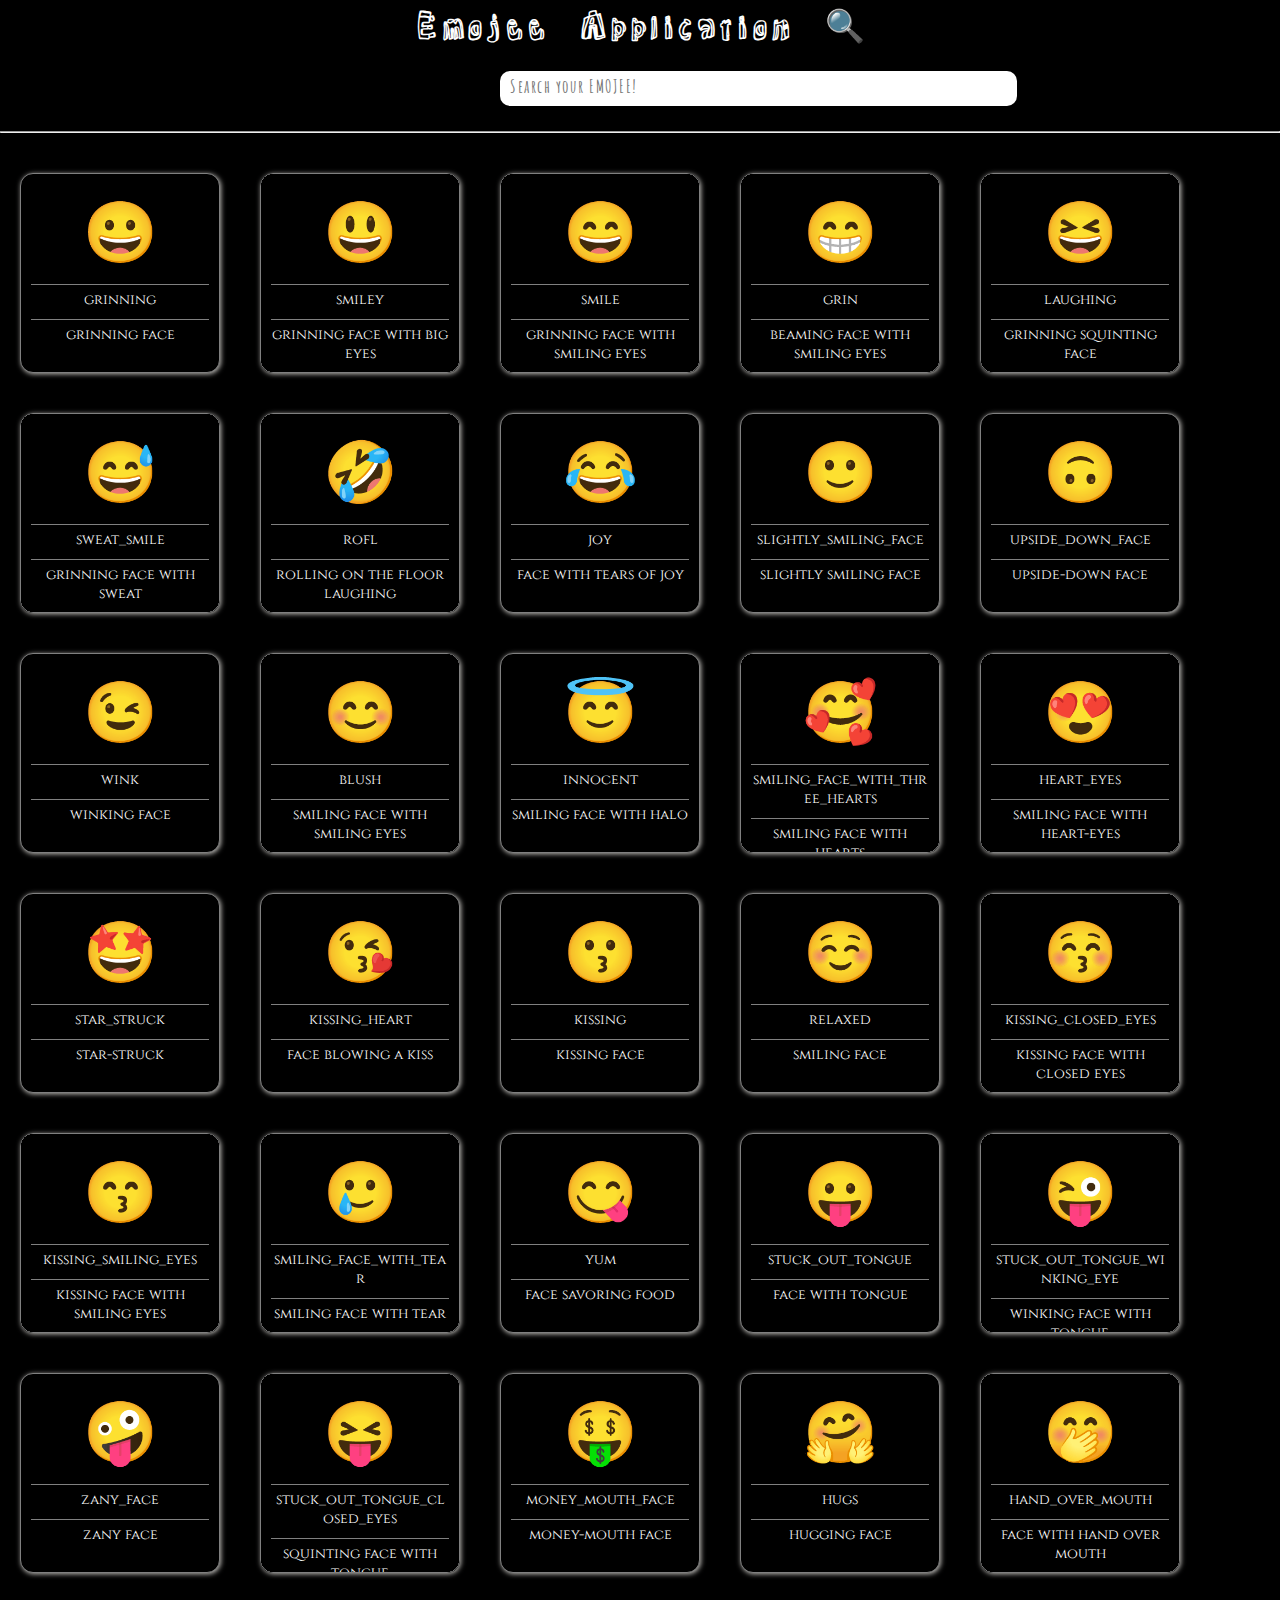
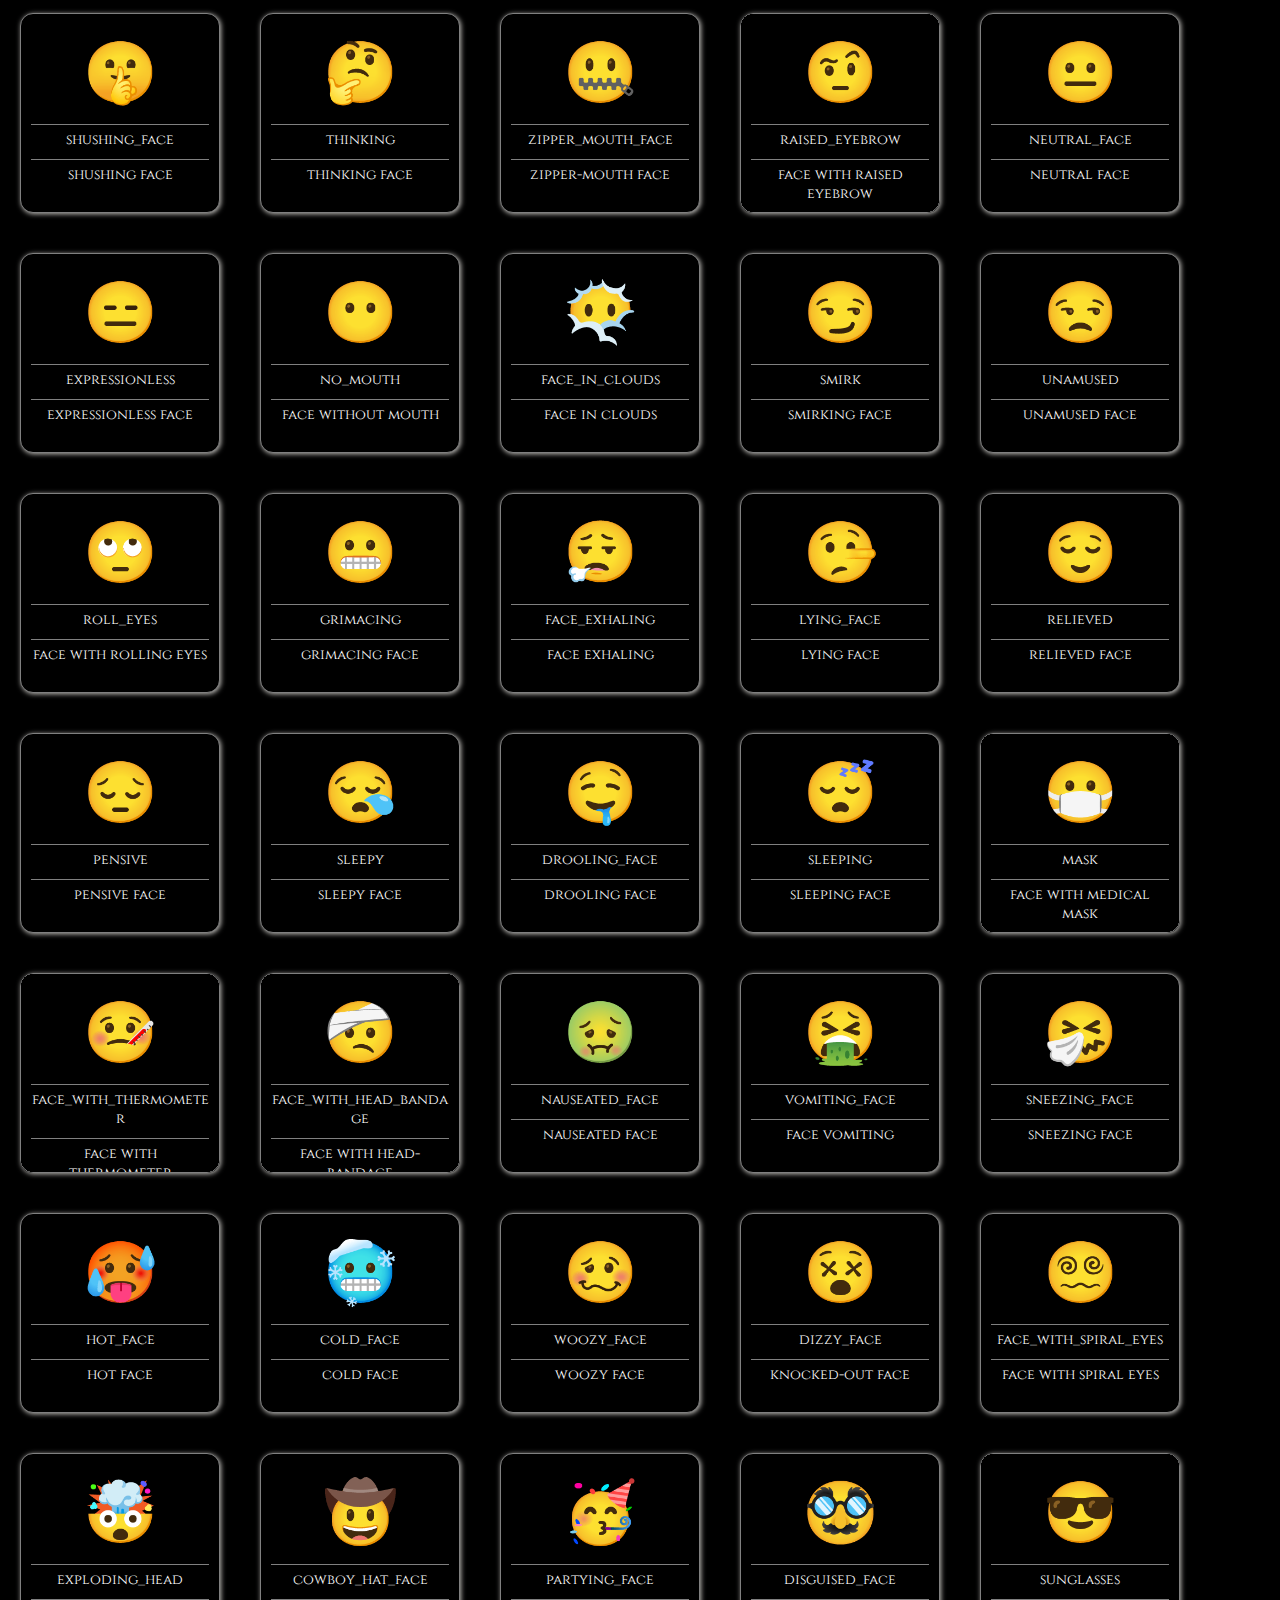
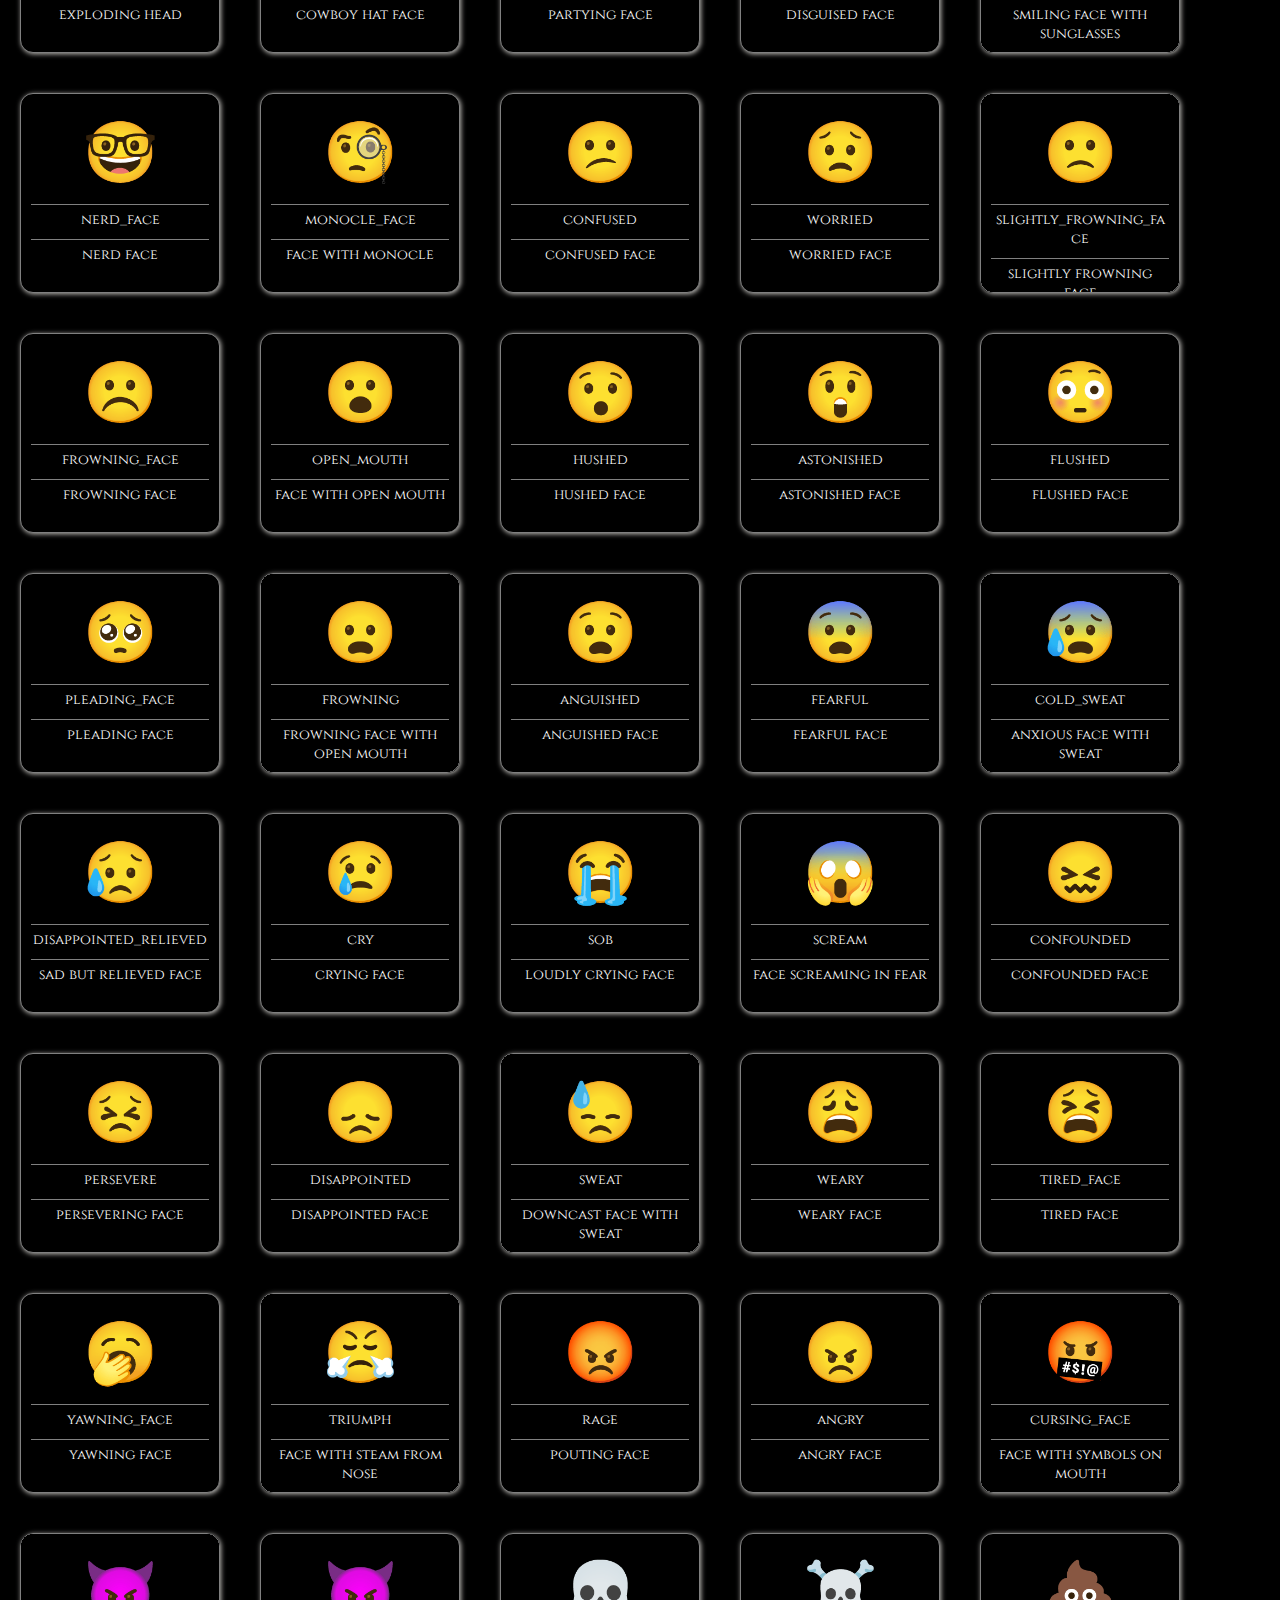
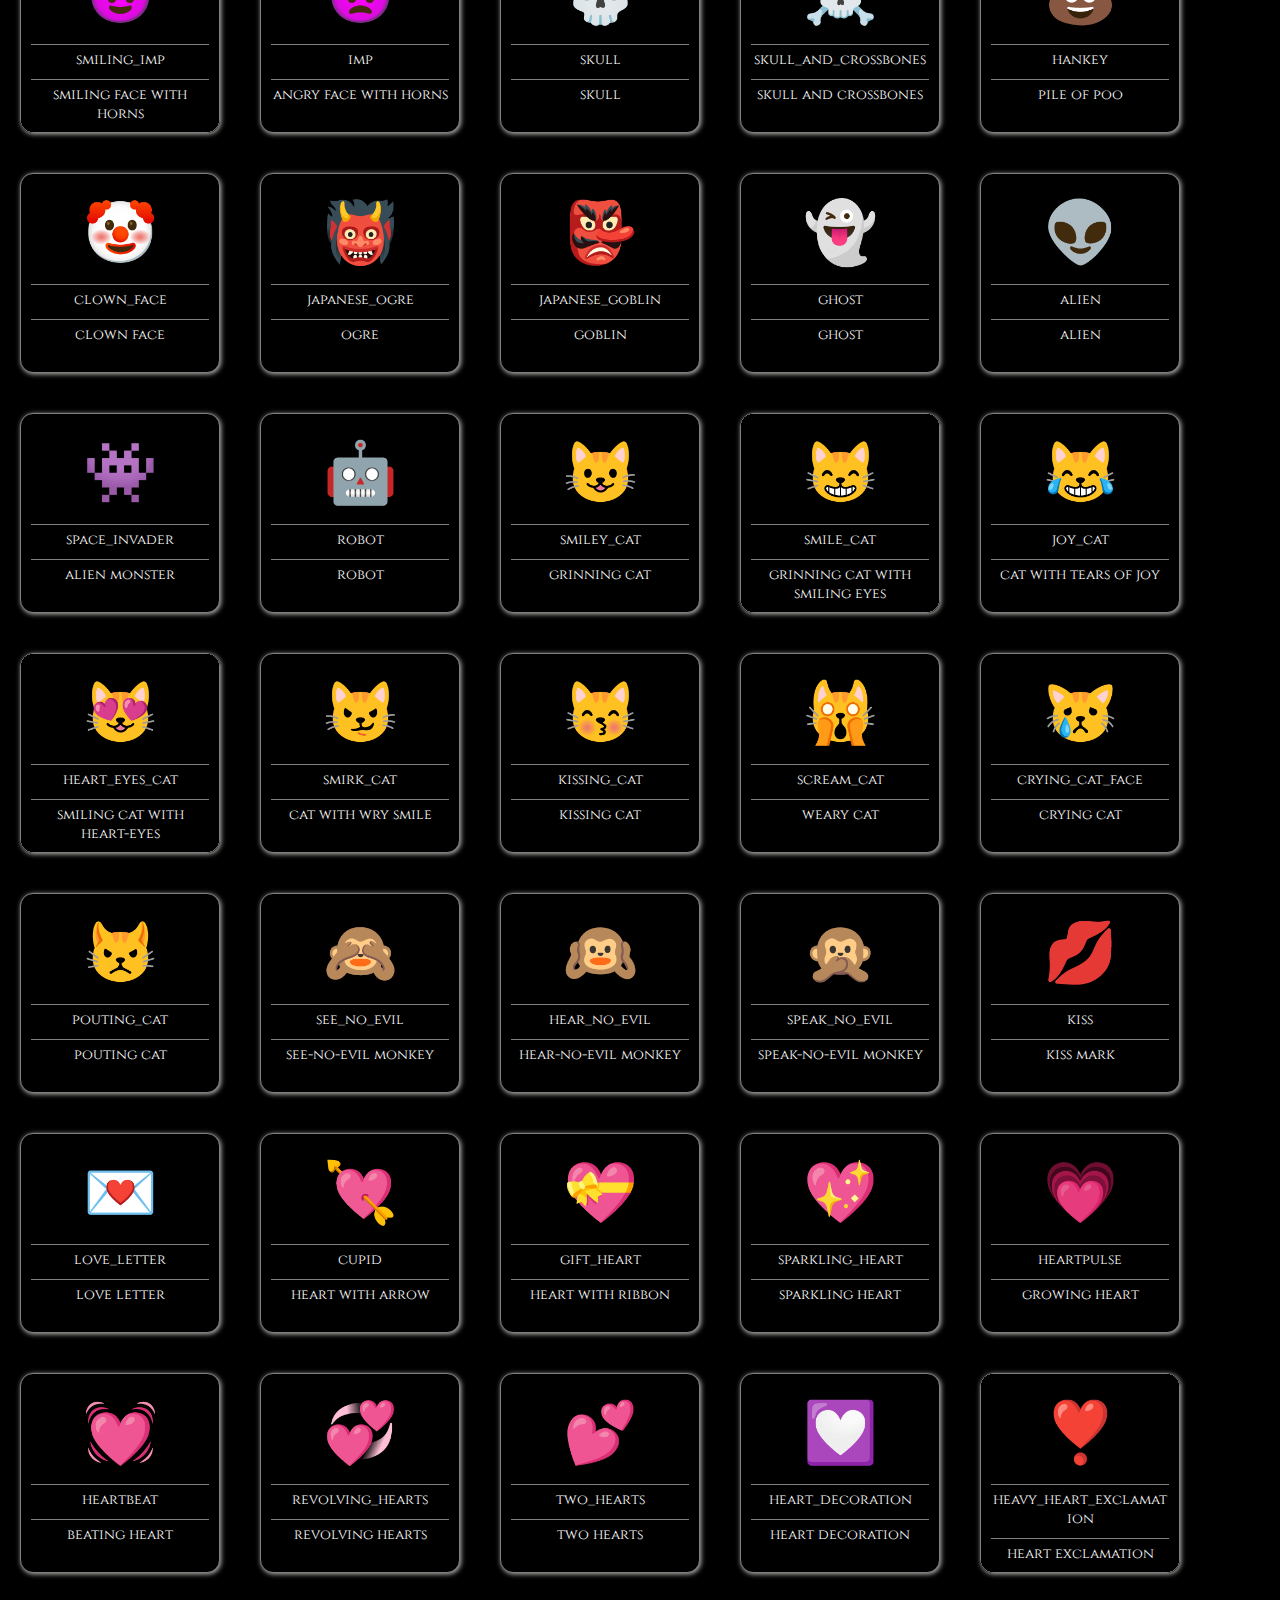
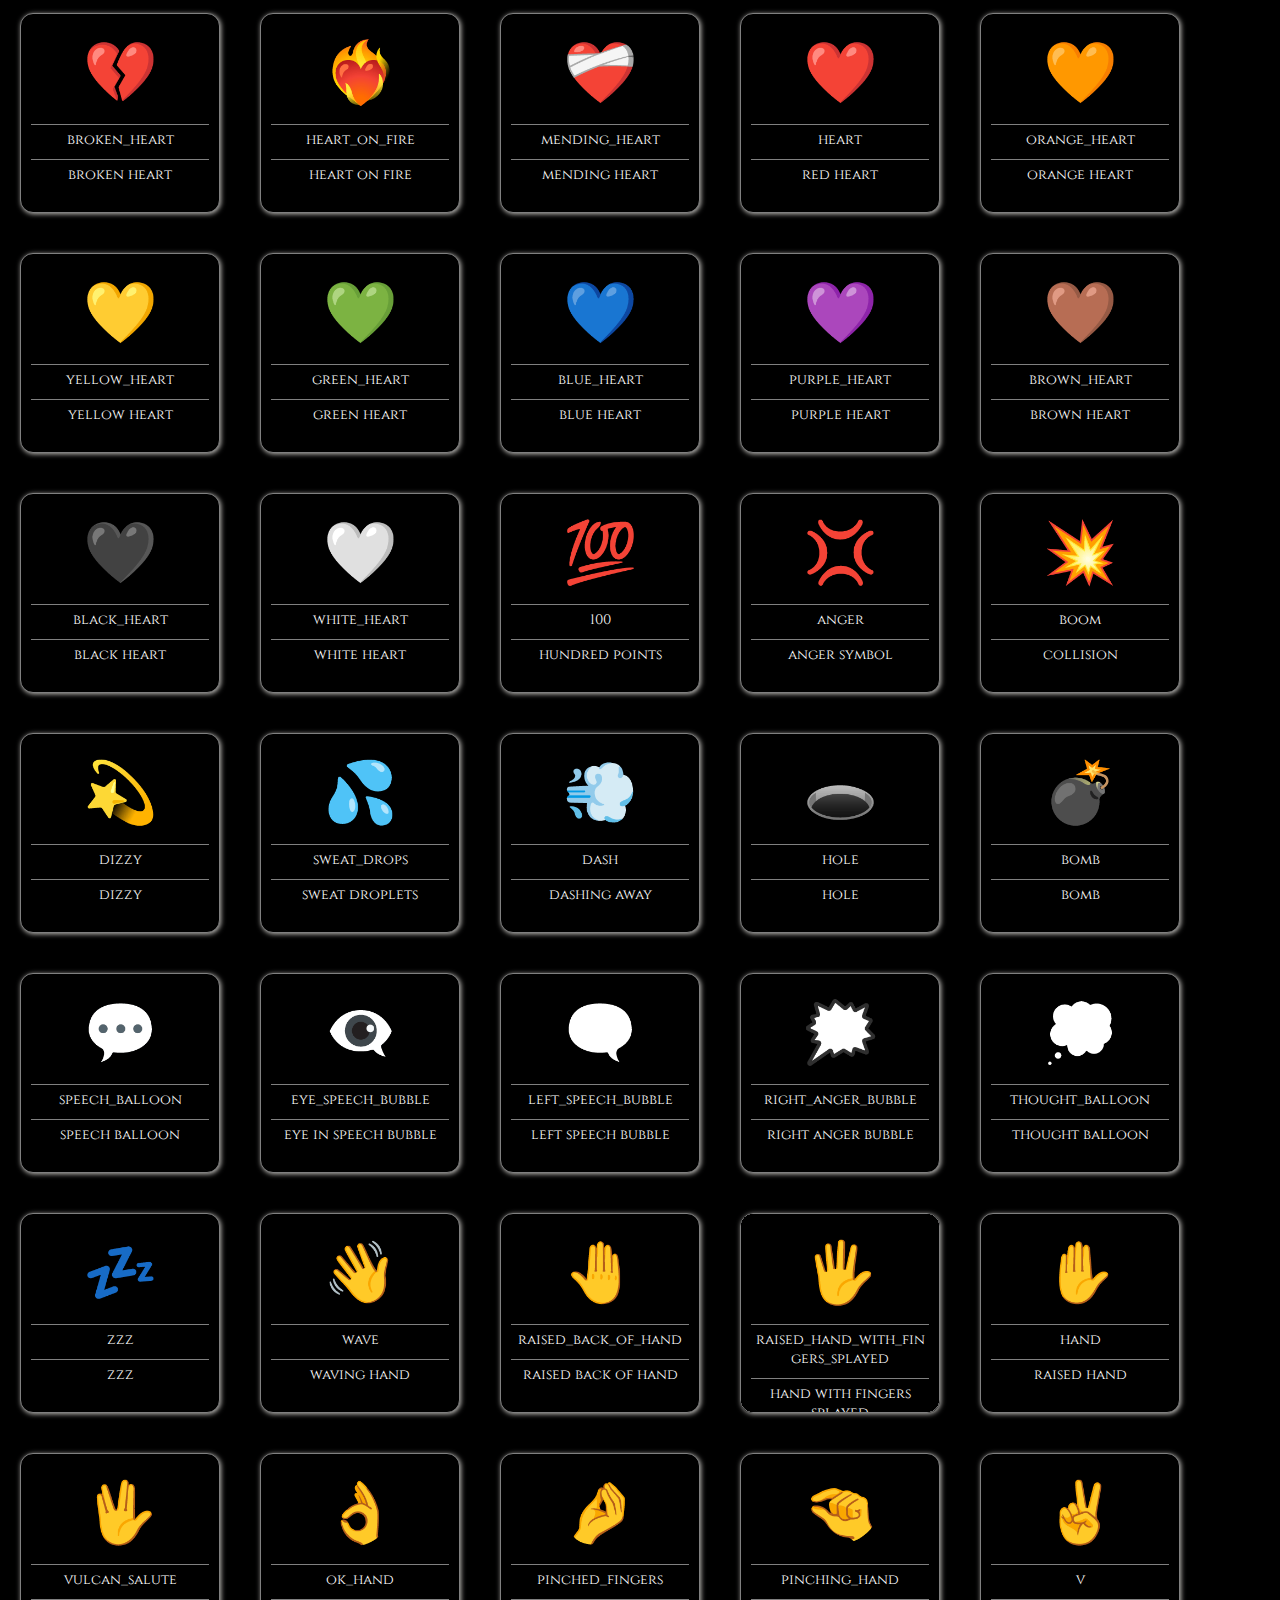
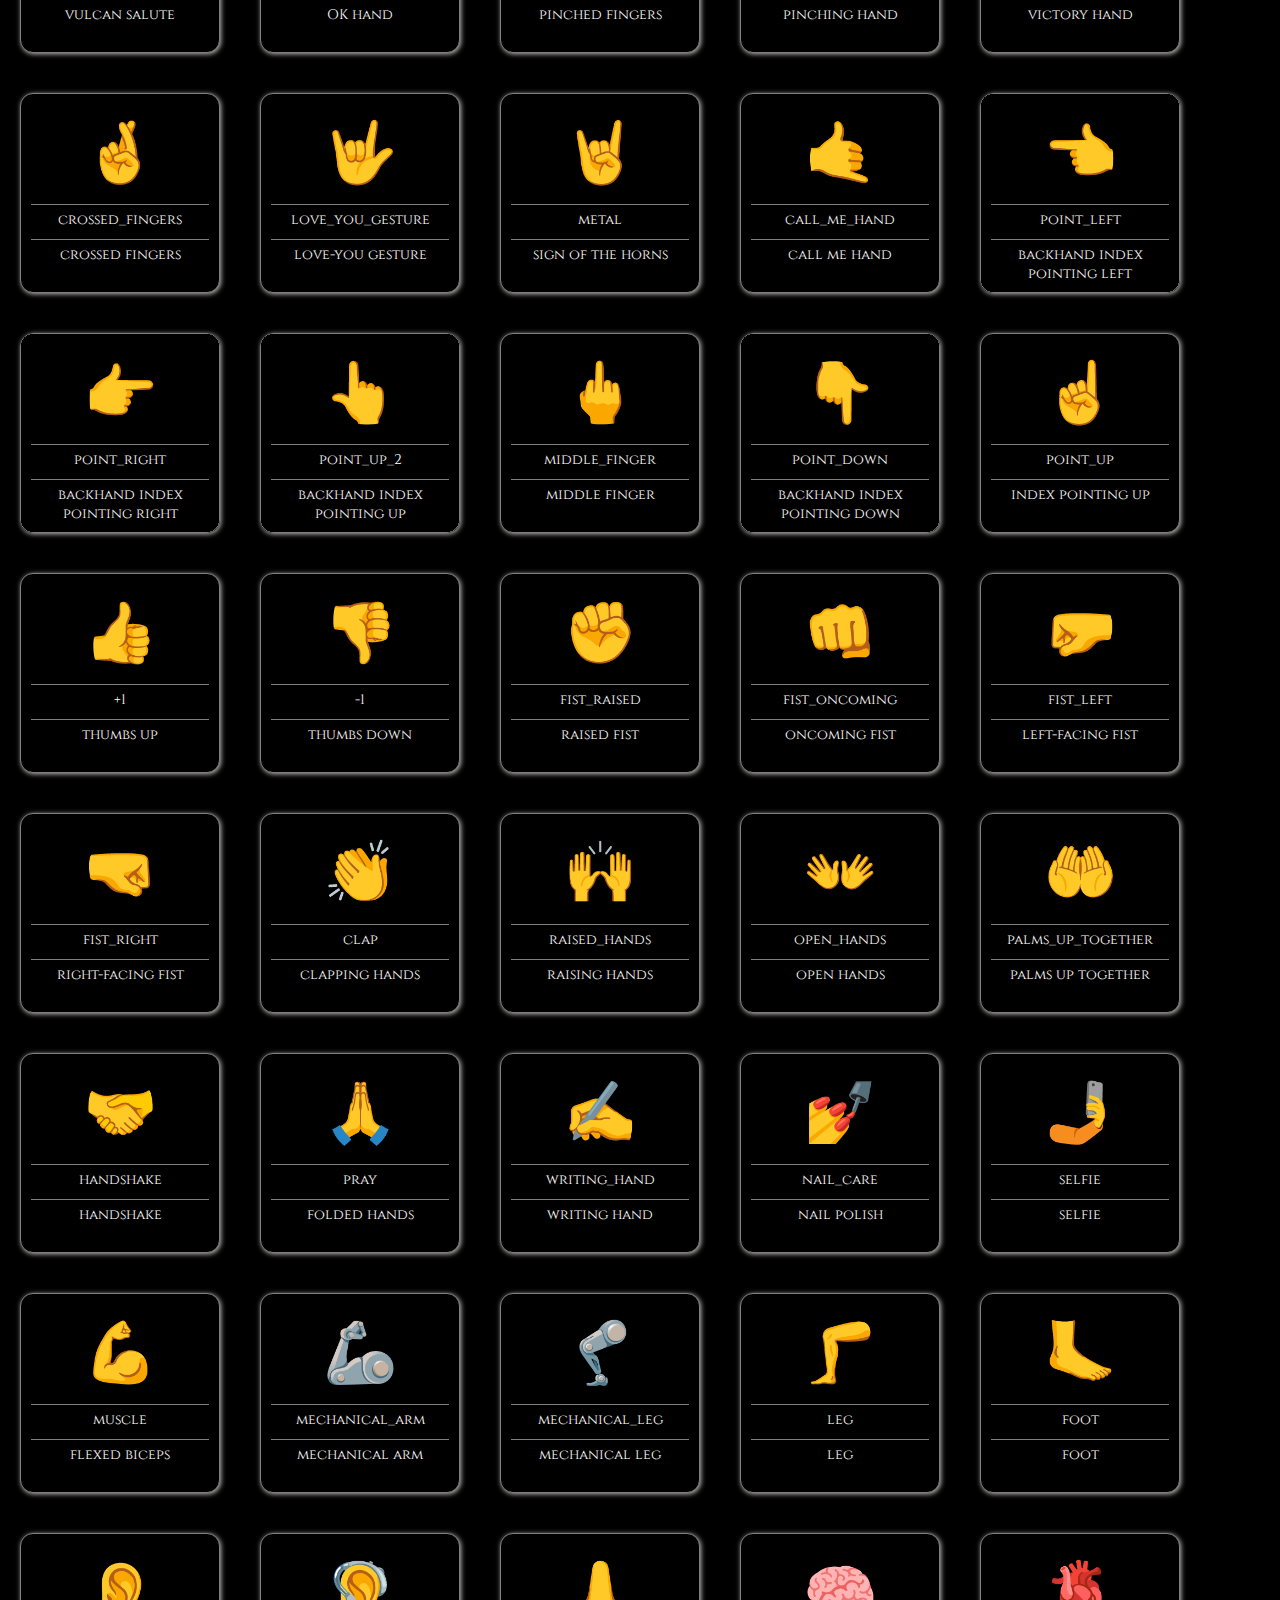
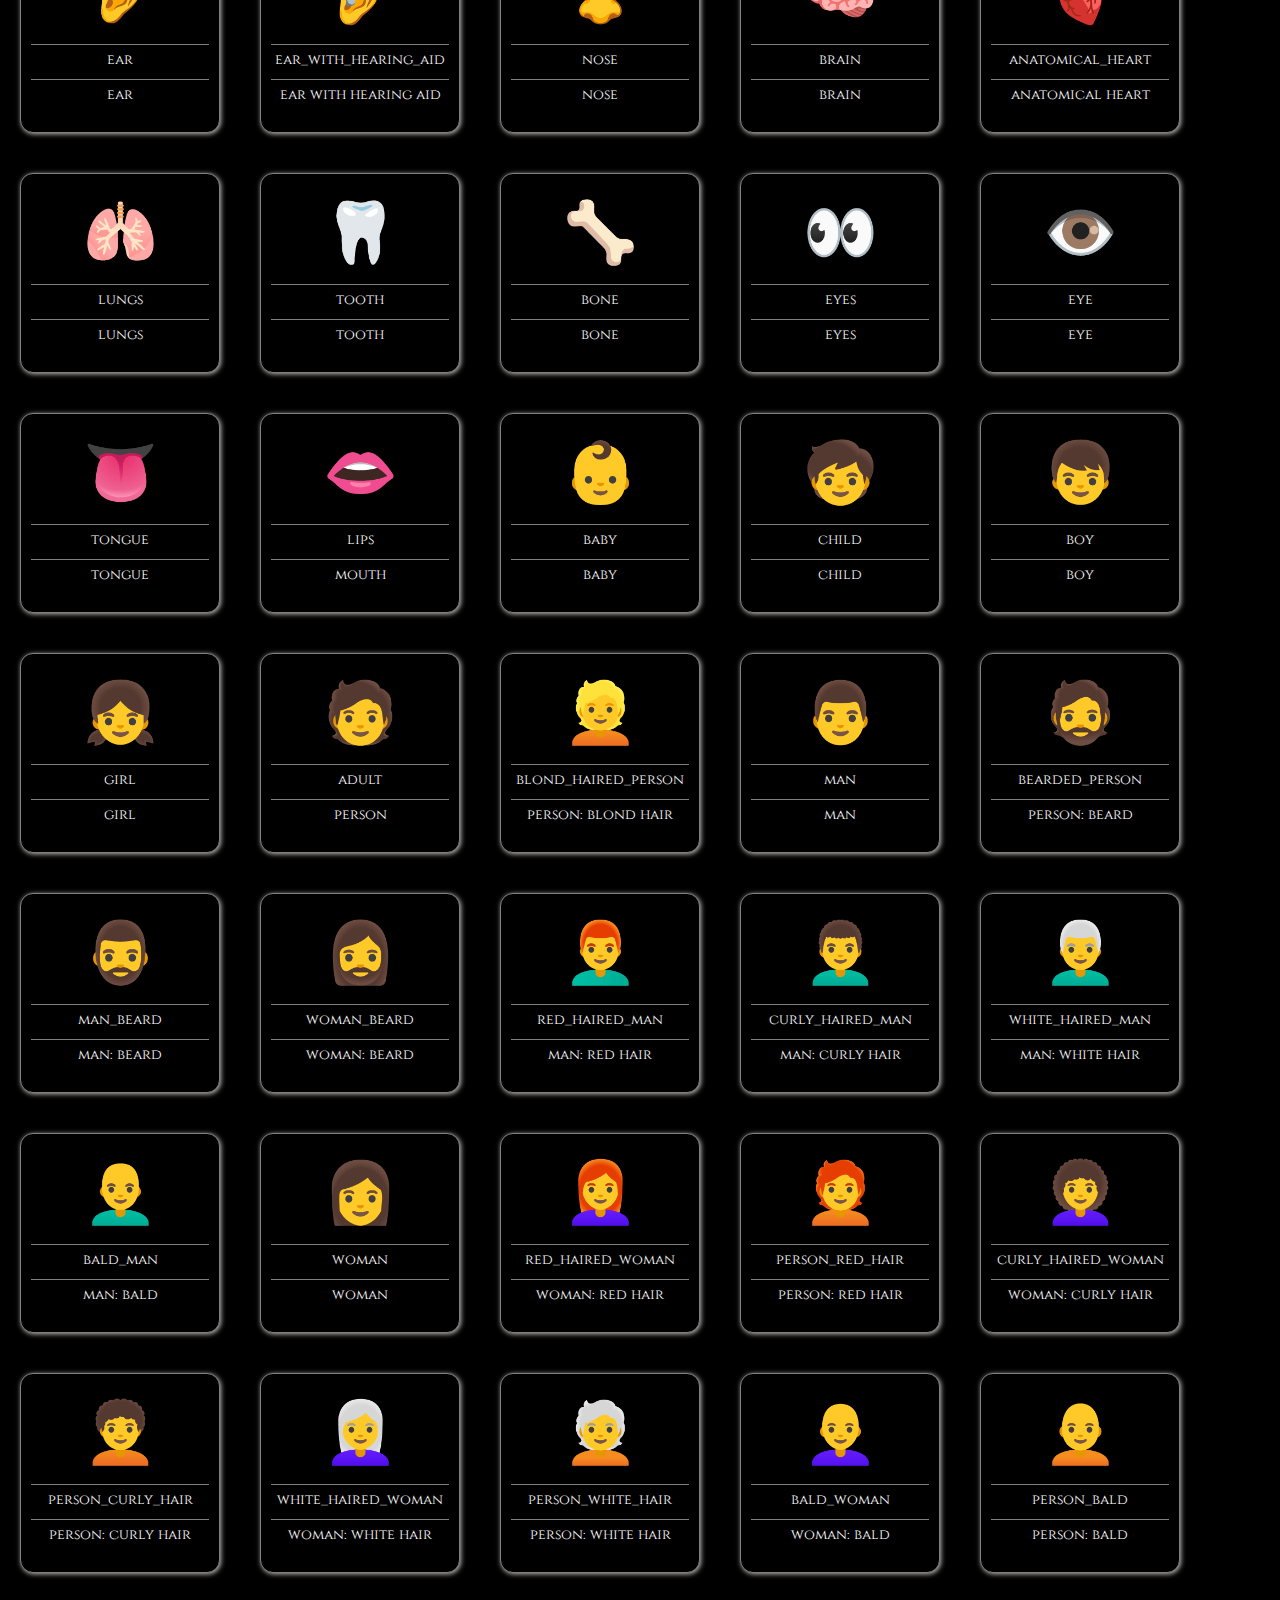
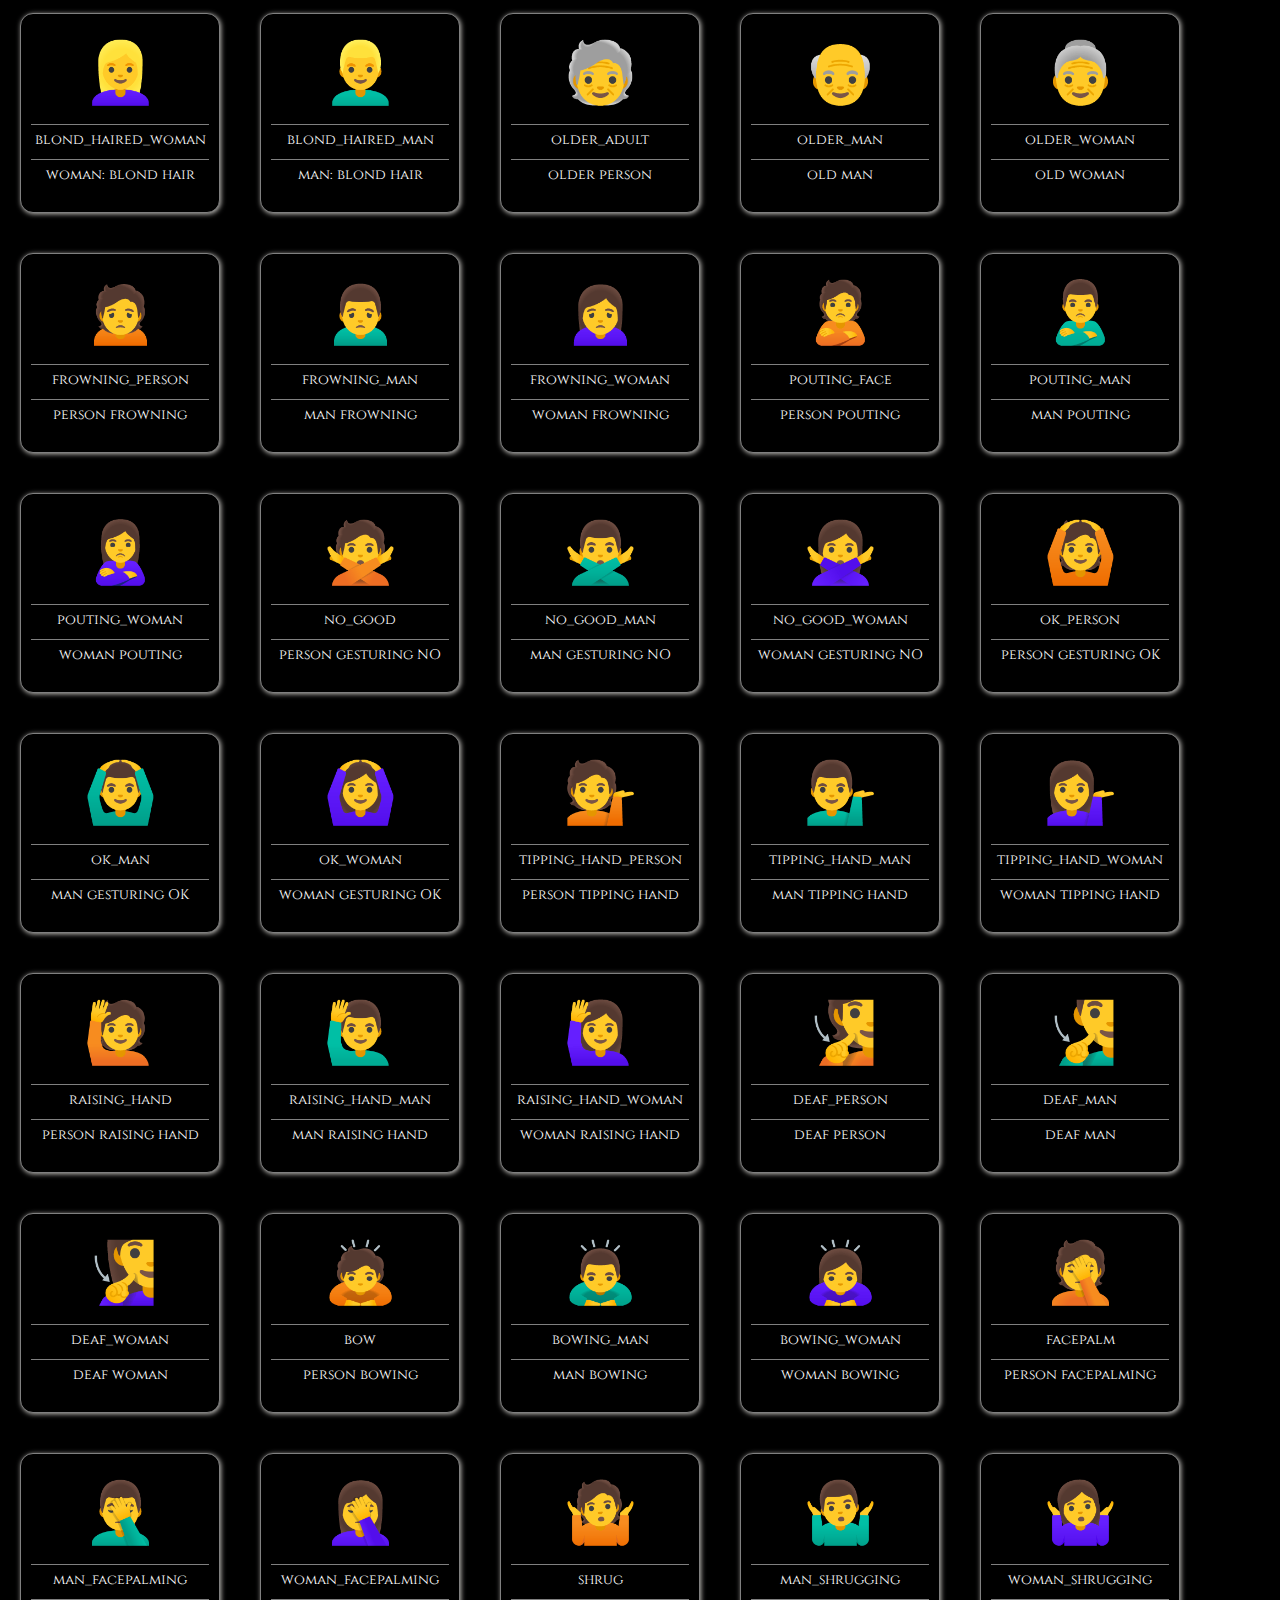
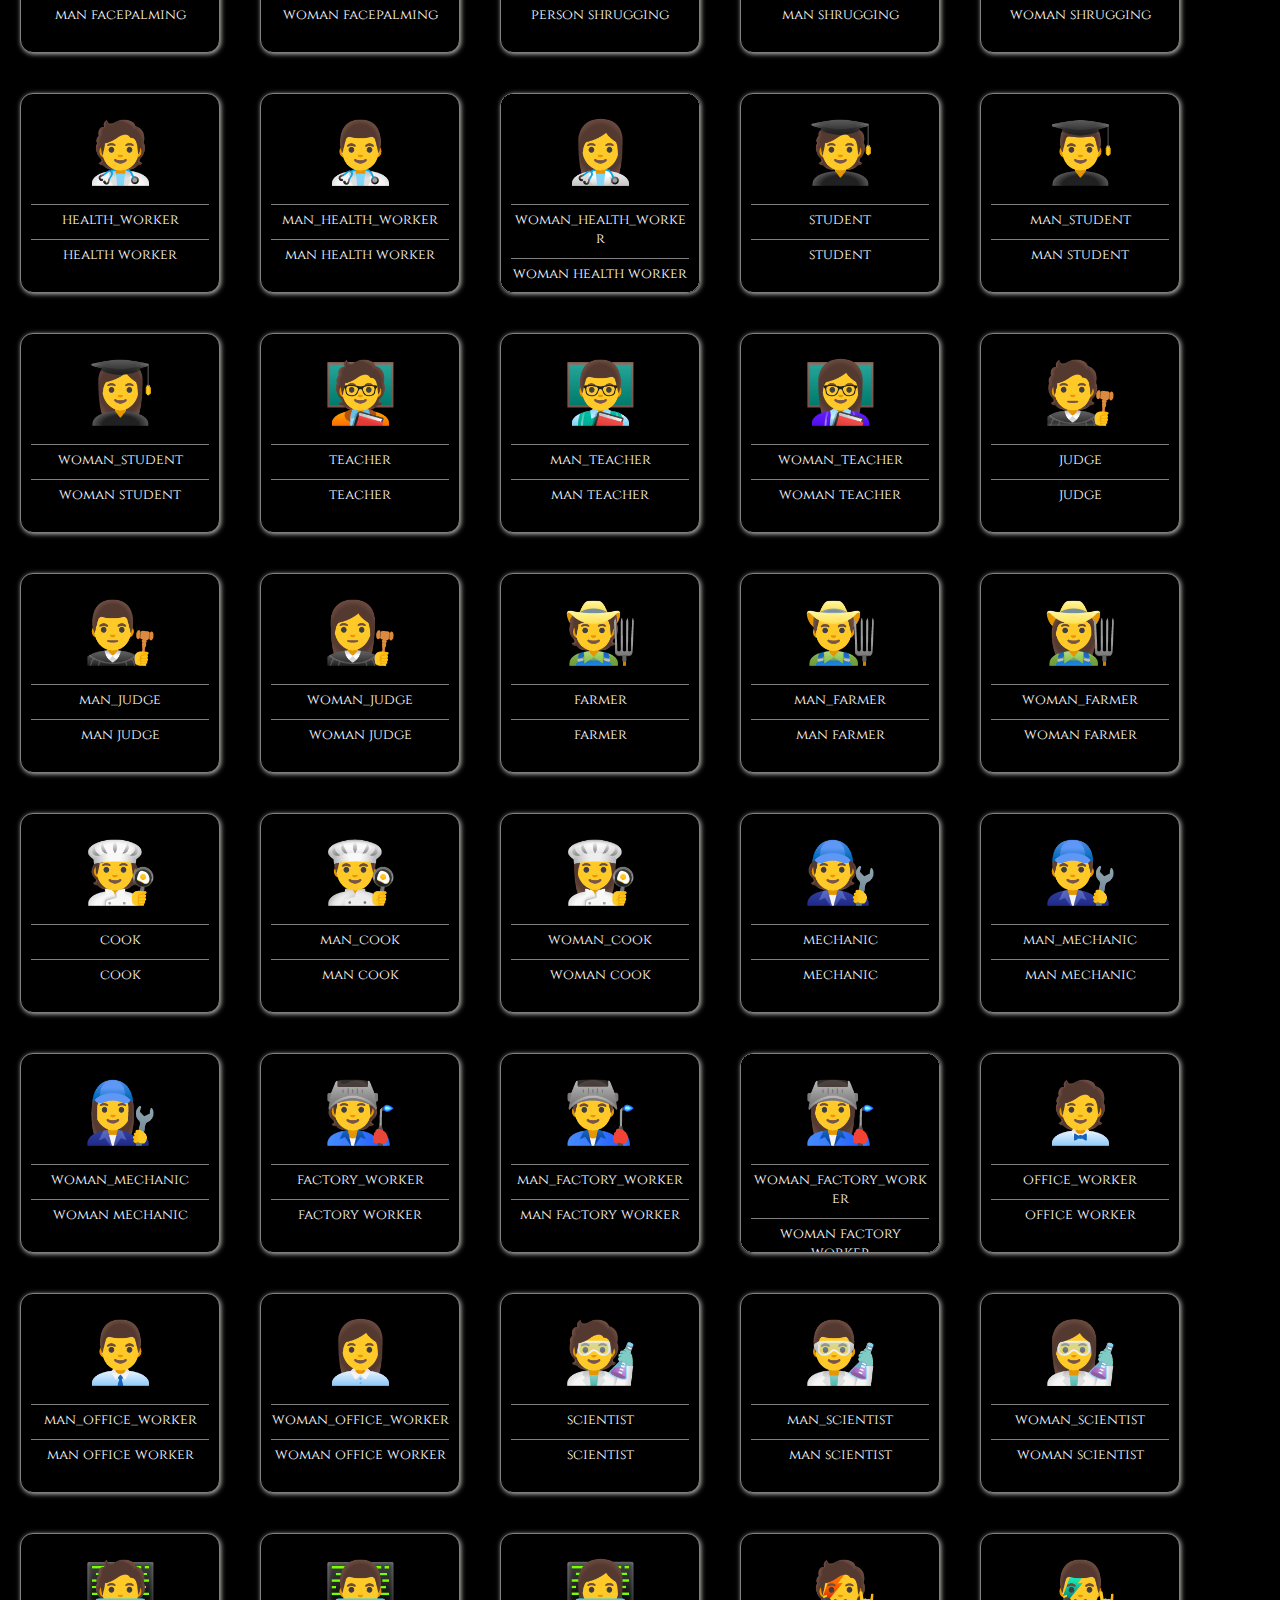
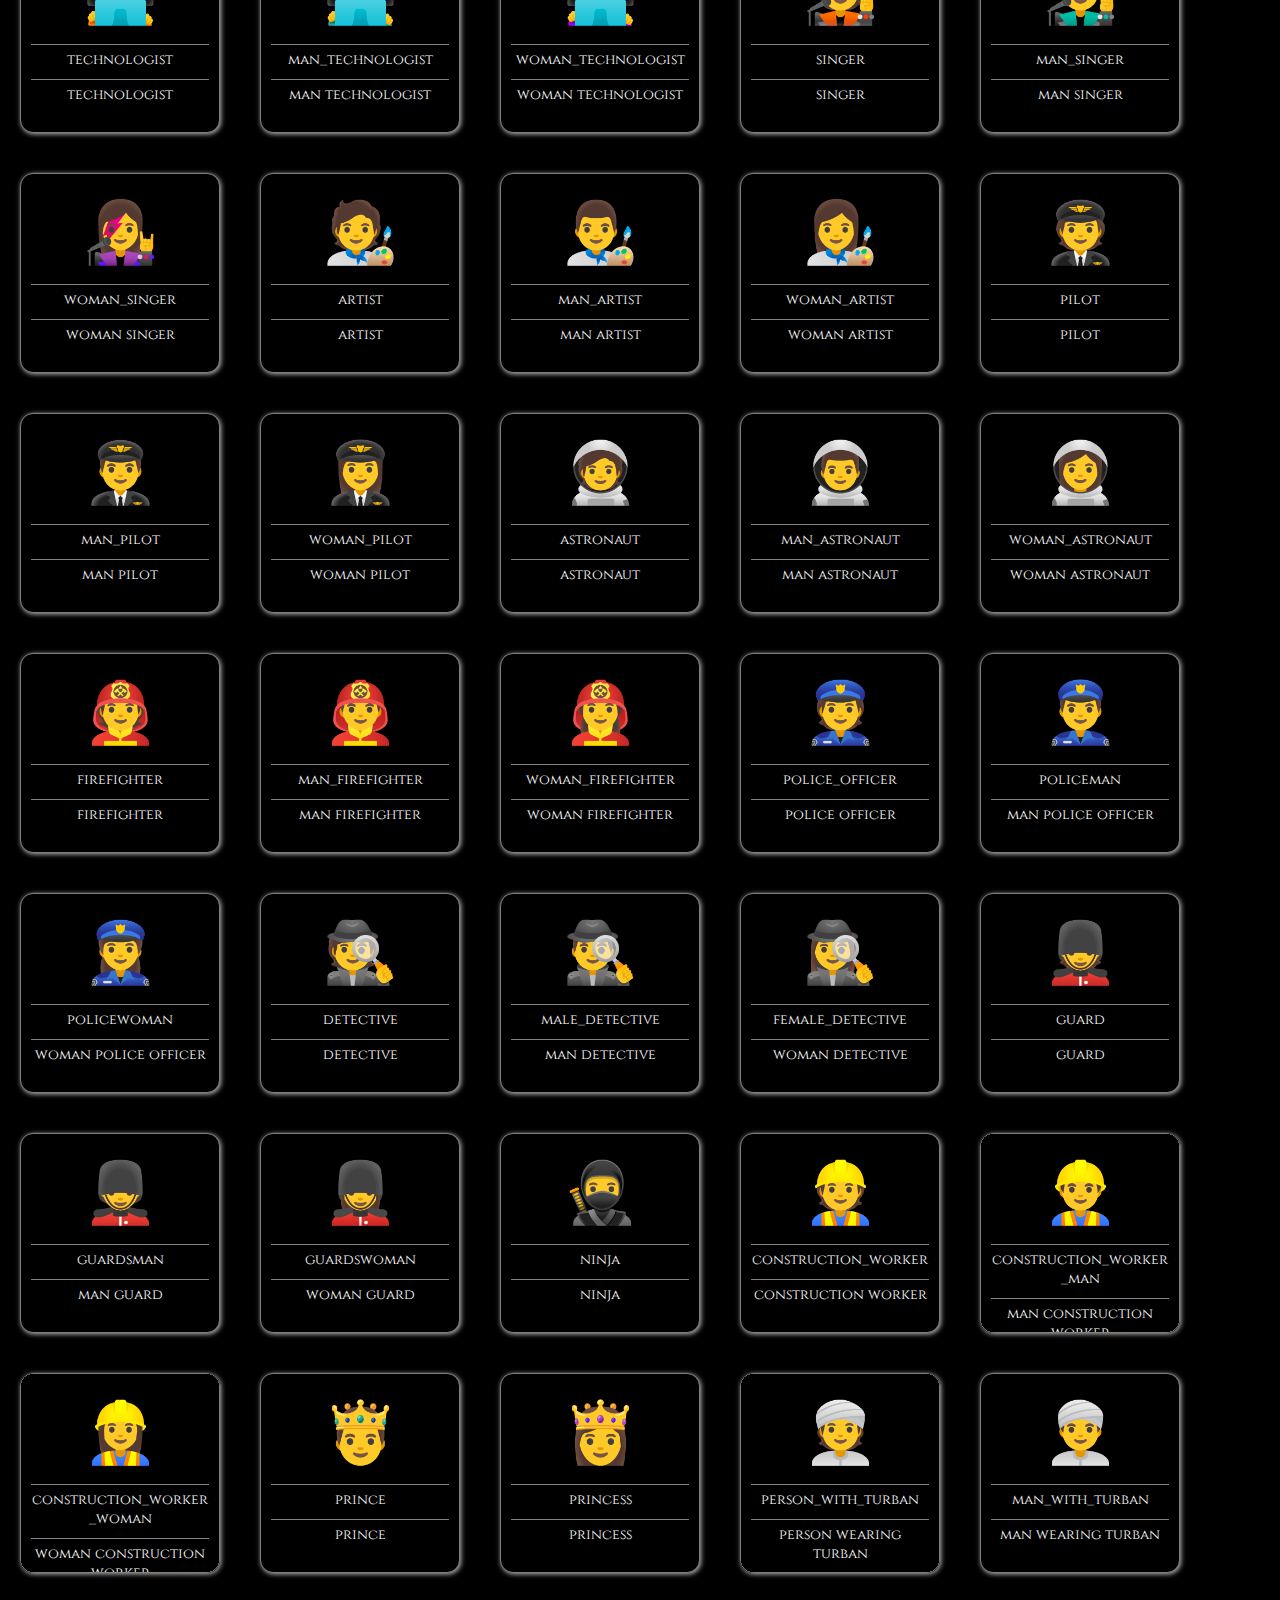
==== project4/index.html @ 894d2b3c "completed some of the project" ====
<!DOCTYPE html>
<html lang="en">
<head>
    <meta charset="UTF-8">
    <meta name="viewport" content="width=device-width, initial-scale=1.0">
    <title>Emojee APP</title>
    <style>
        @import url('https://fonts.googleapis.com/css2?family=Amatic+SC:wght@400;700&family=Honk&family=Rock+3D&display=swap');
        @import url('https://fonts.googleapis.com/css2?family=Cinzel:wght@400..900&display=swap');
        *{
            margin: 0;
            padding: 0;
            box-sizing: border-box;
        }
        body{
            background-color: black;
        }
        h1{
            color: white;
            text-align: center;
            font-family:"Rock 3D", system-ui;
        }
        .input{
            border: none;
            border-radius: 10px;
            padding: 10px;
            margin-left: 500px;
            margin-bottom: 25px;
            margin-top: 25px;
        }
        .input::placeholder{
            font-family: "Amatic SC", sans-serif;
            letter-spacing: 1.5px;
            font-weight: 700;
            font-size: 18px;
        }
        main{
            display: flex;
            flex-wrap: wrap;
        }
    </style>
</head>
<body>
    <h1>Emojee Application 🔍 </h1>
    <input type="text" placeholder="Search your EMOJEE!" class="input" size="60">
    <hr style="margin-bottom: 20px;">
    <main></main>
    <script src="data.js"></script>
    <script src="script.js"></script>
</body>
</html>
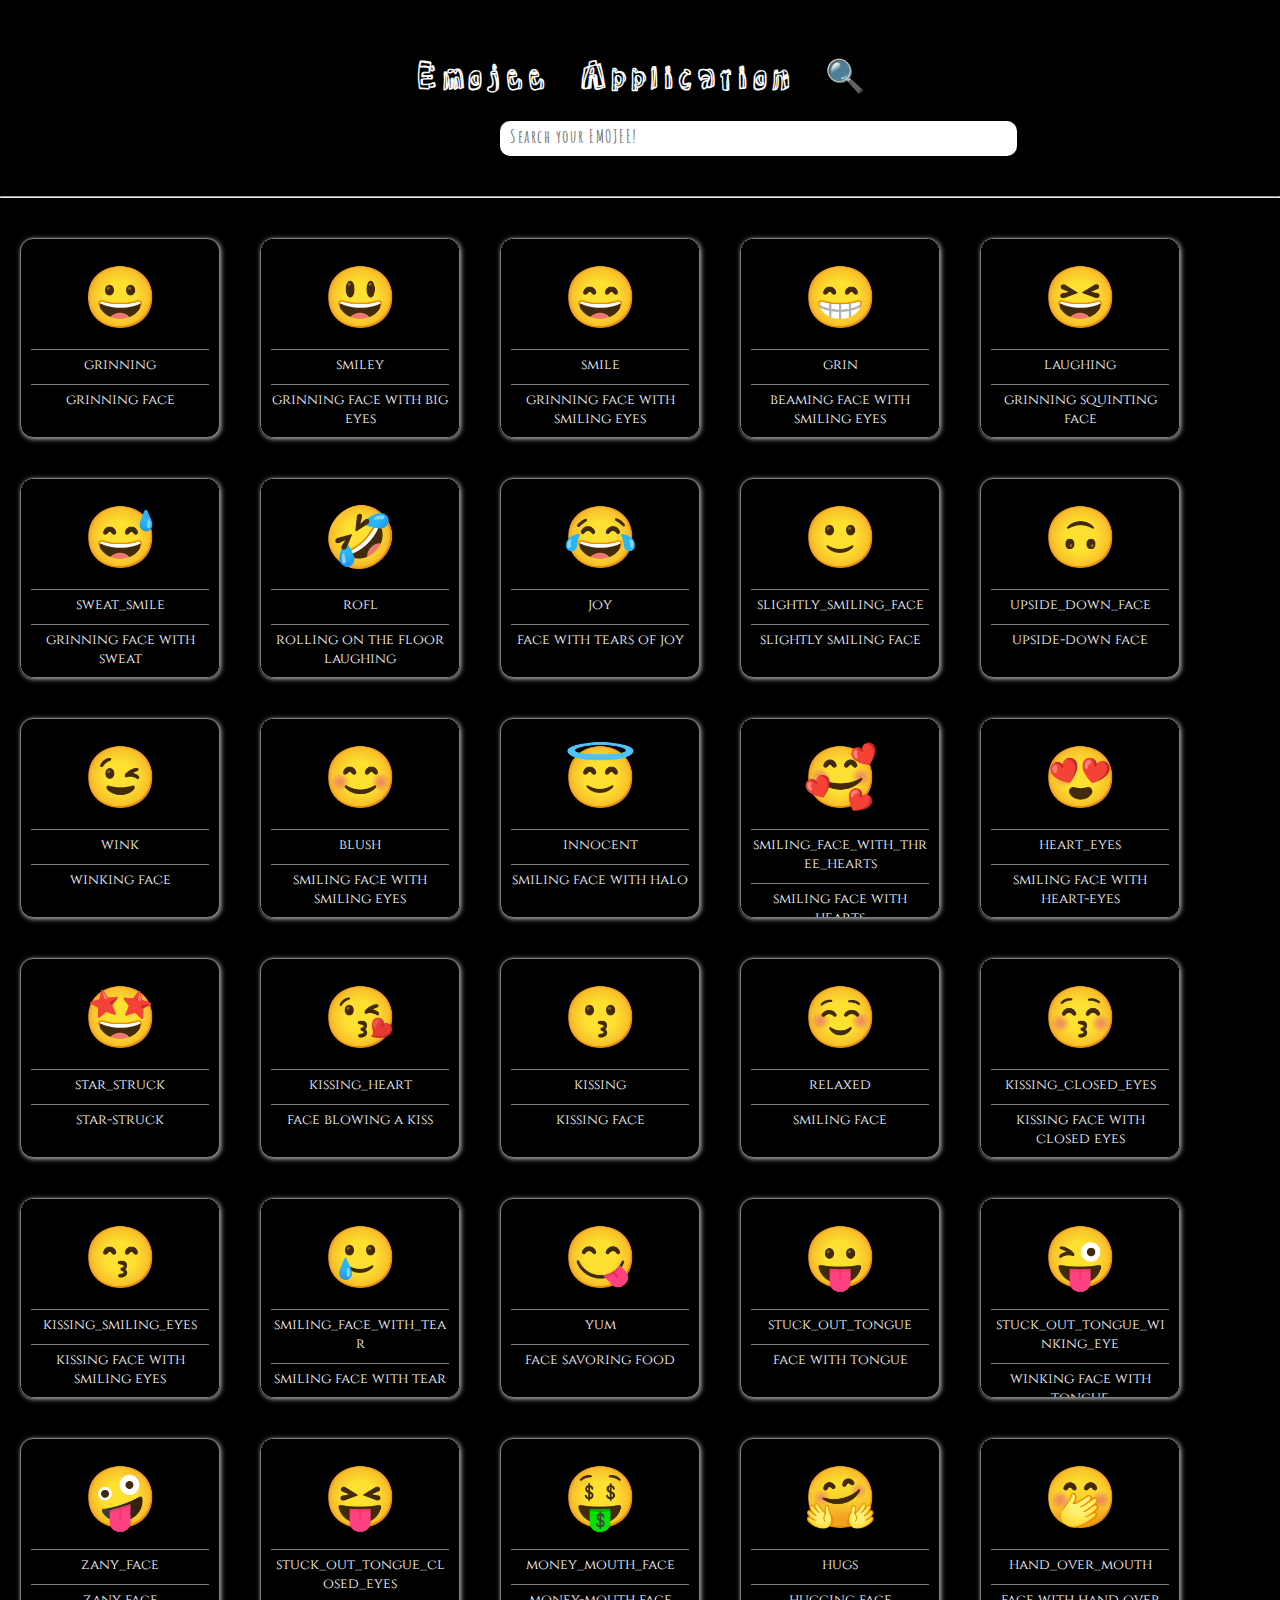
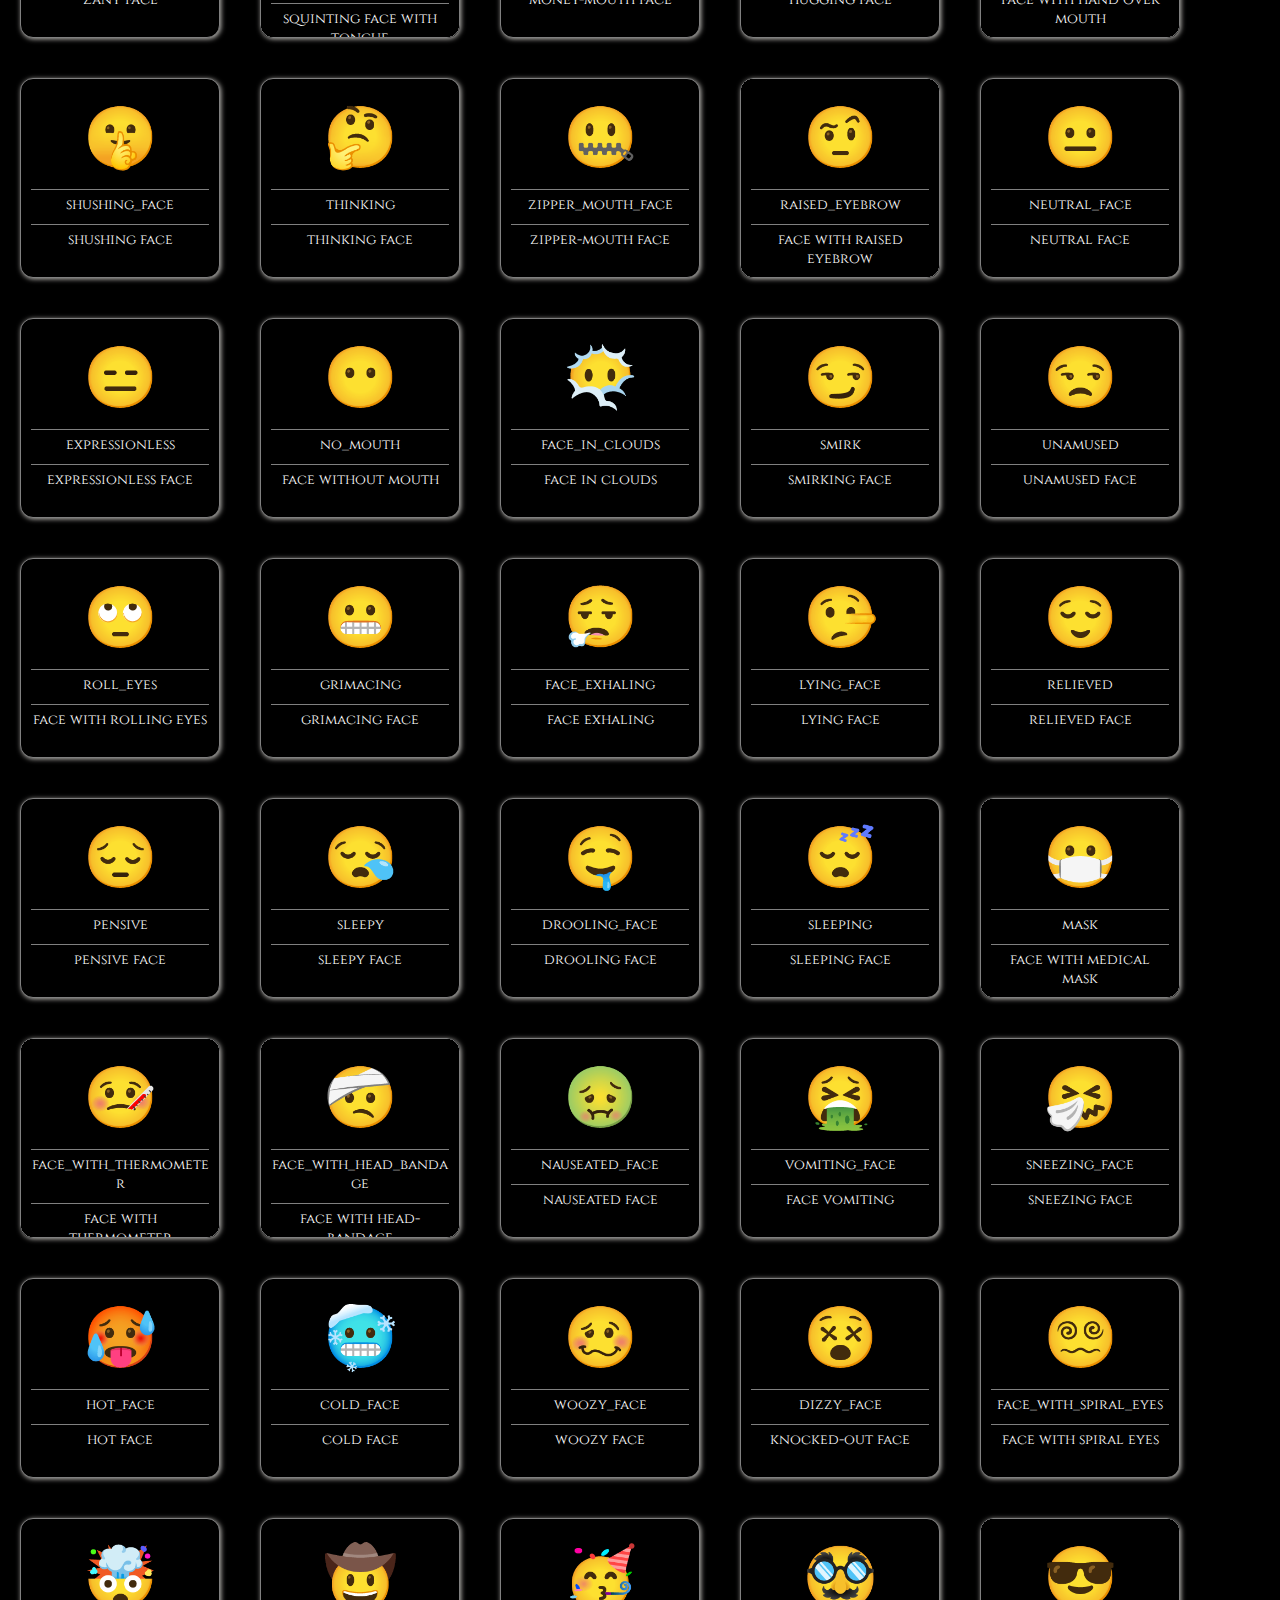
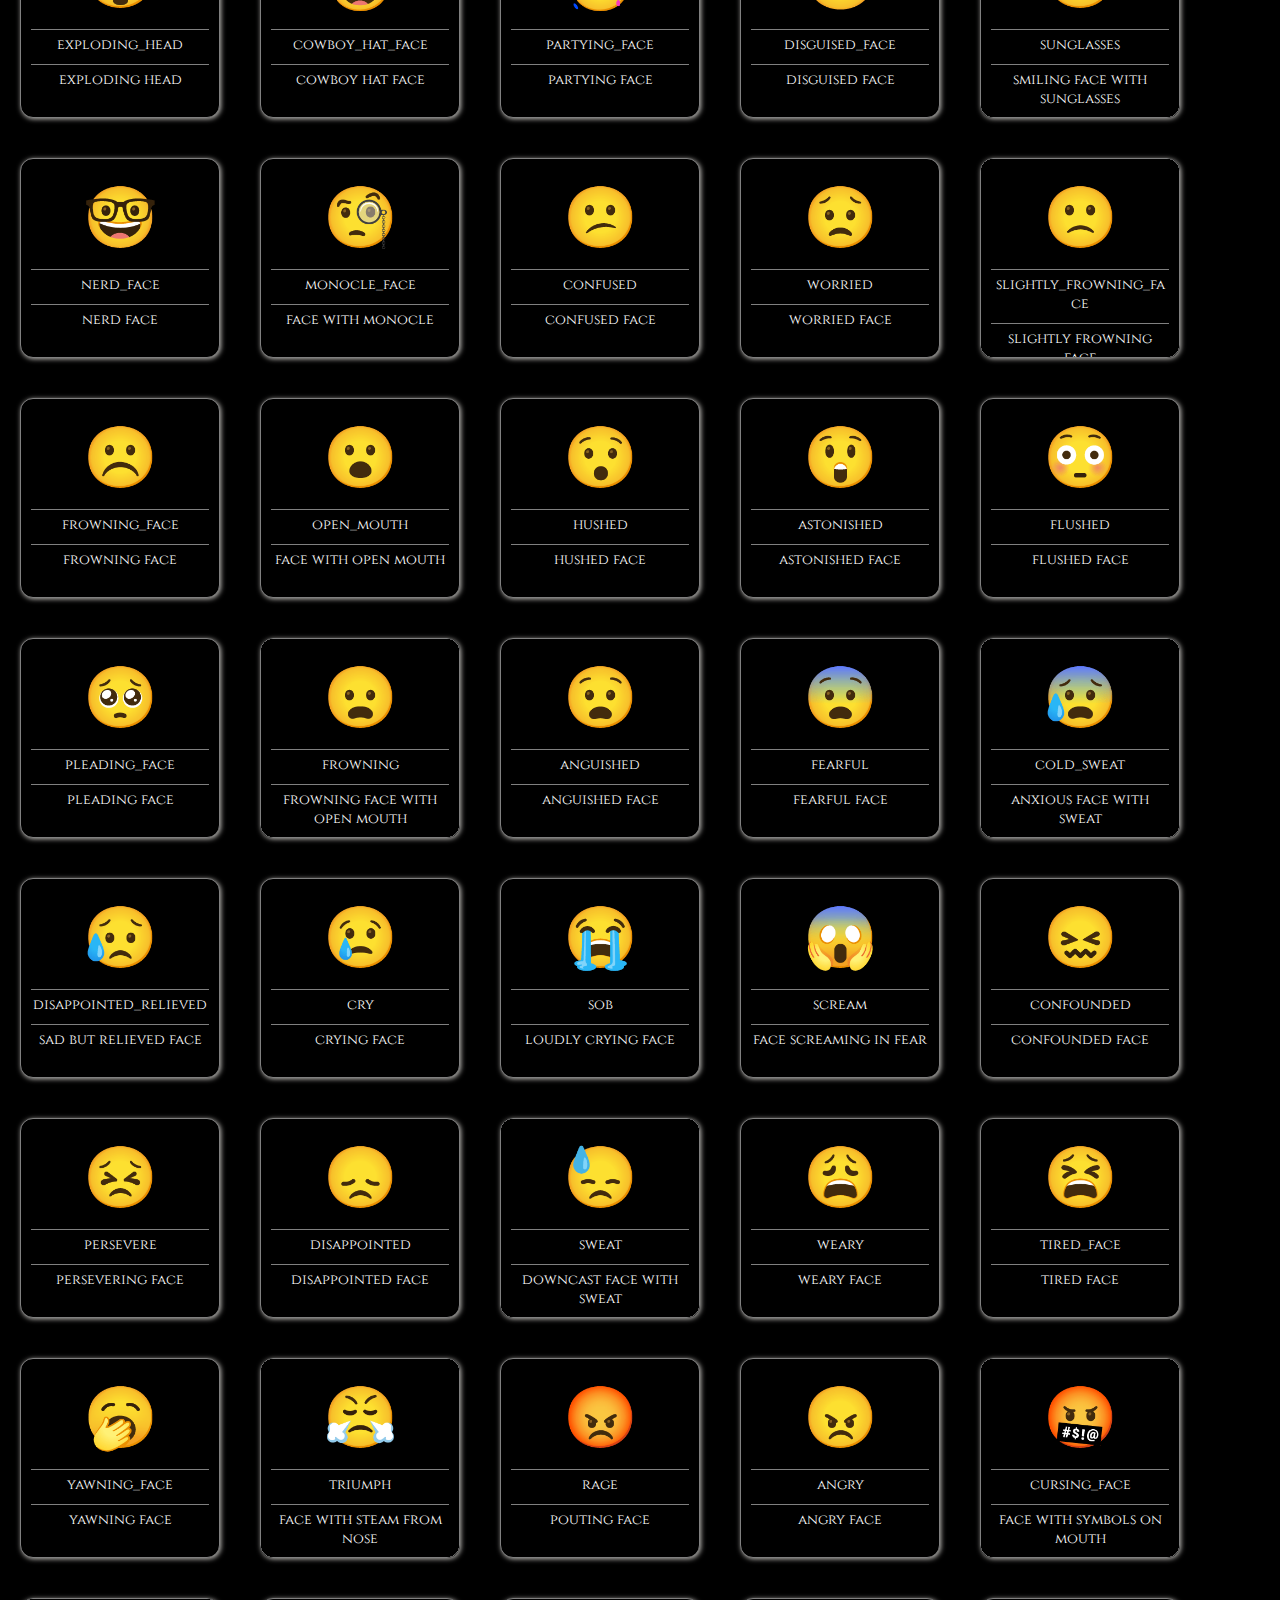
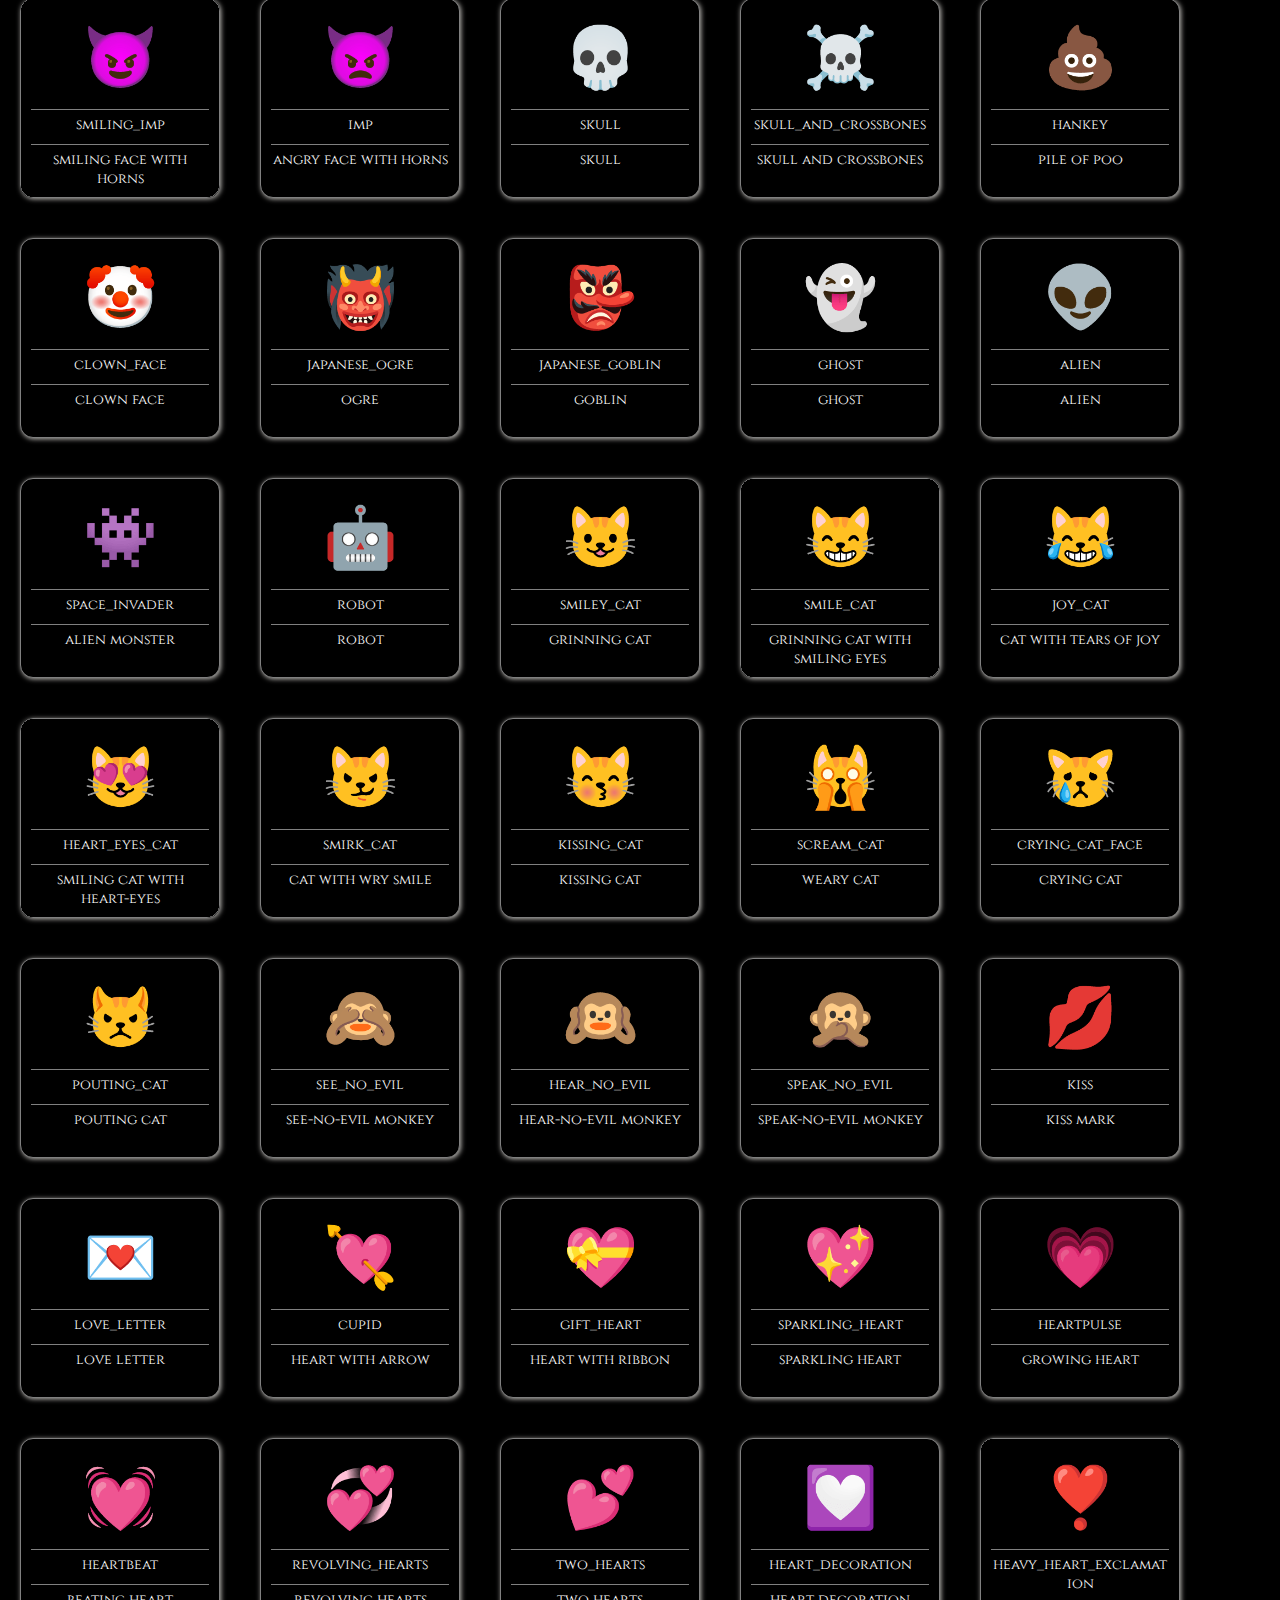
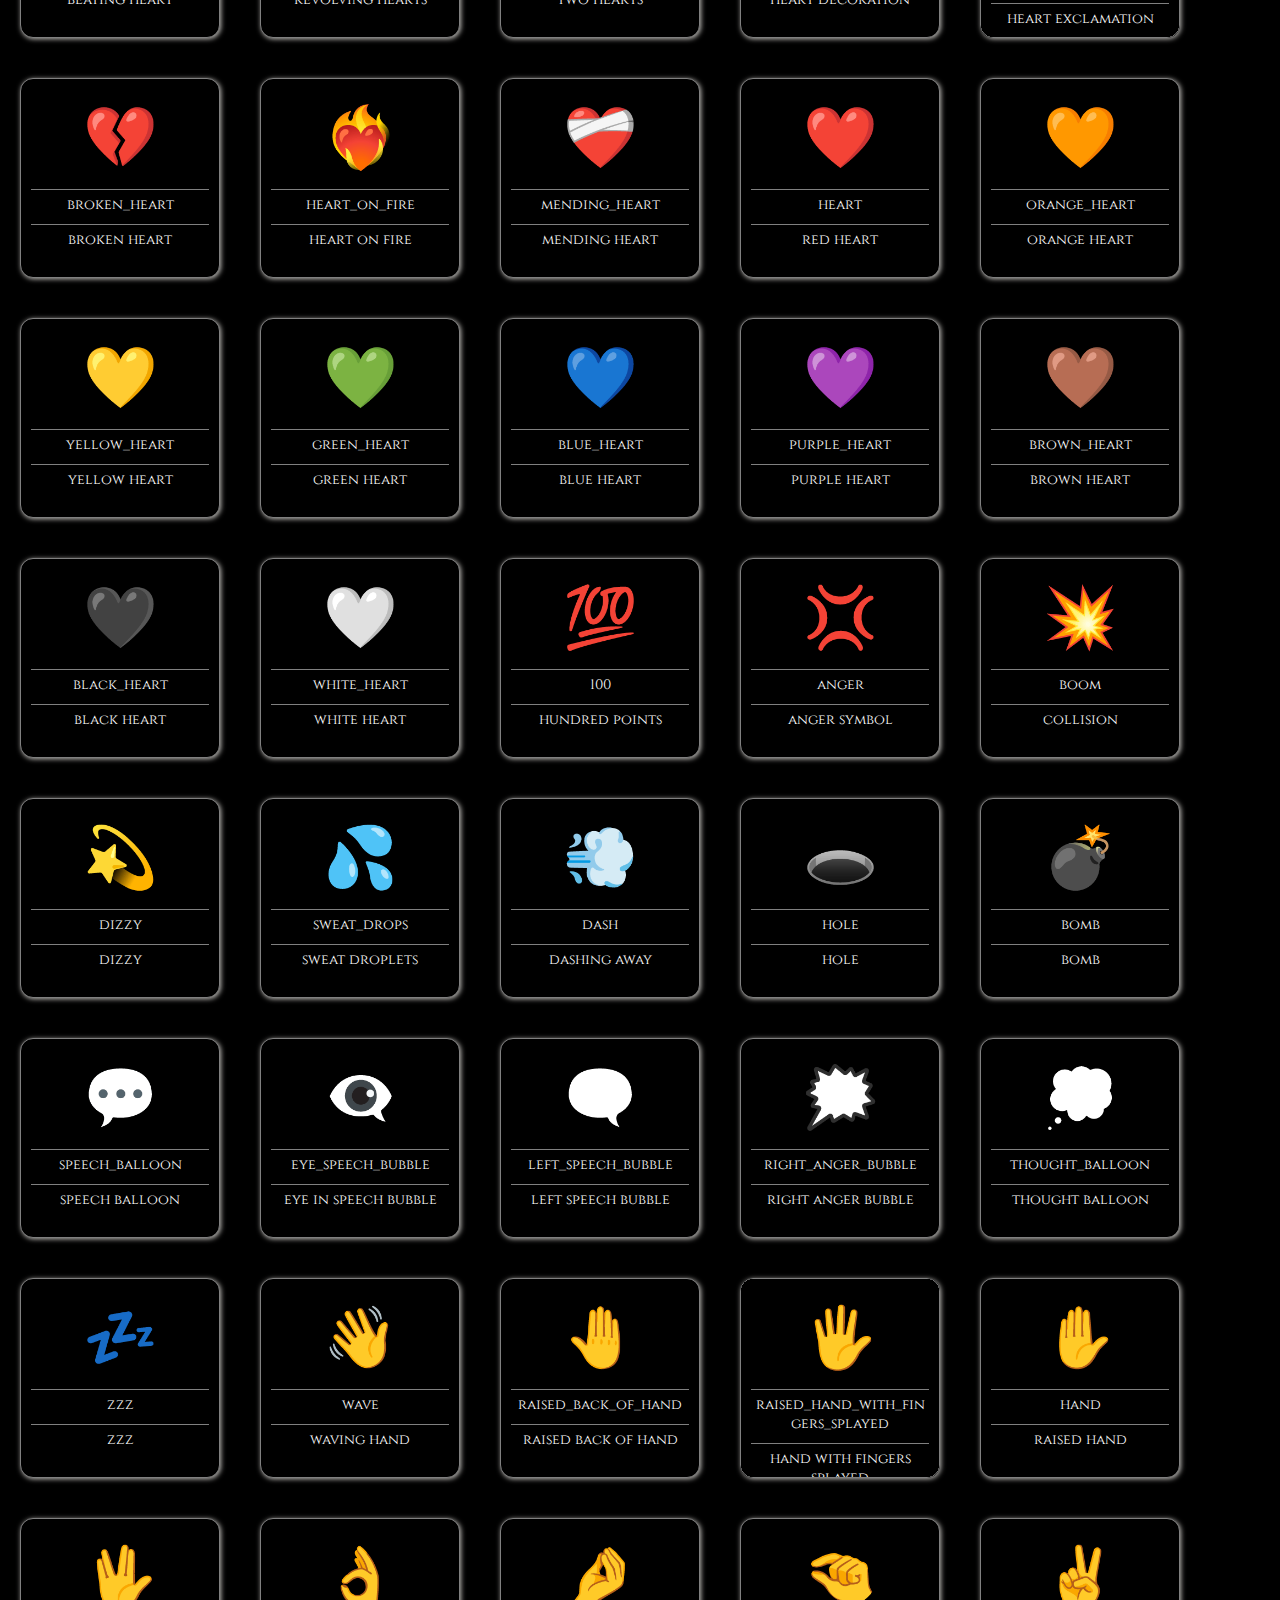
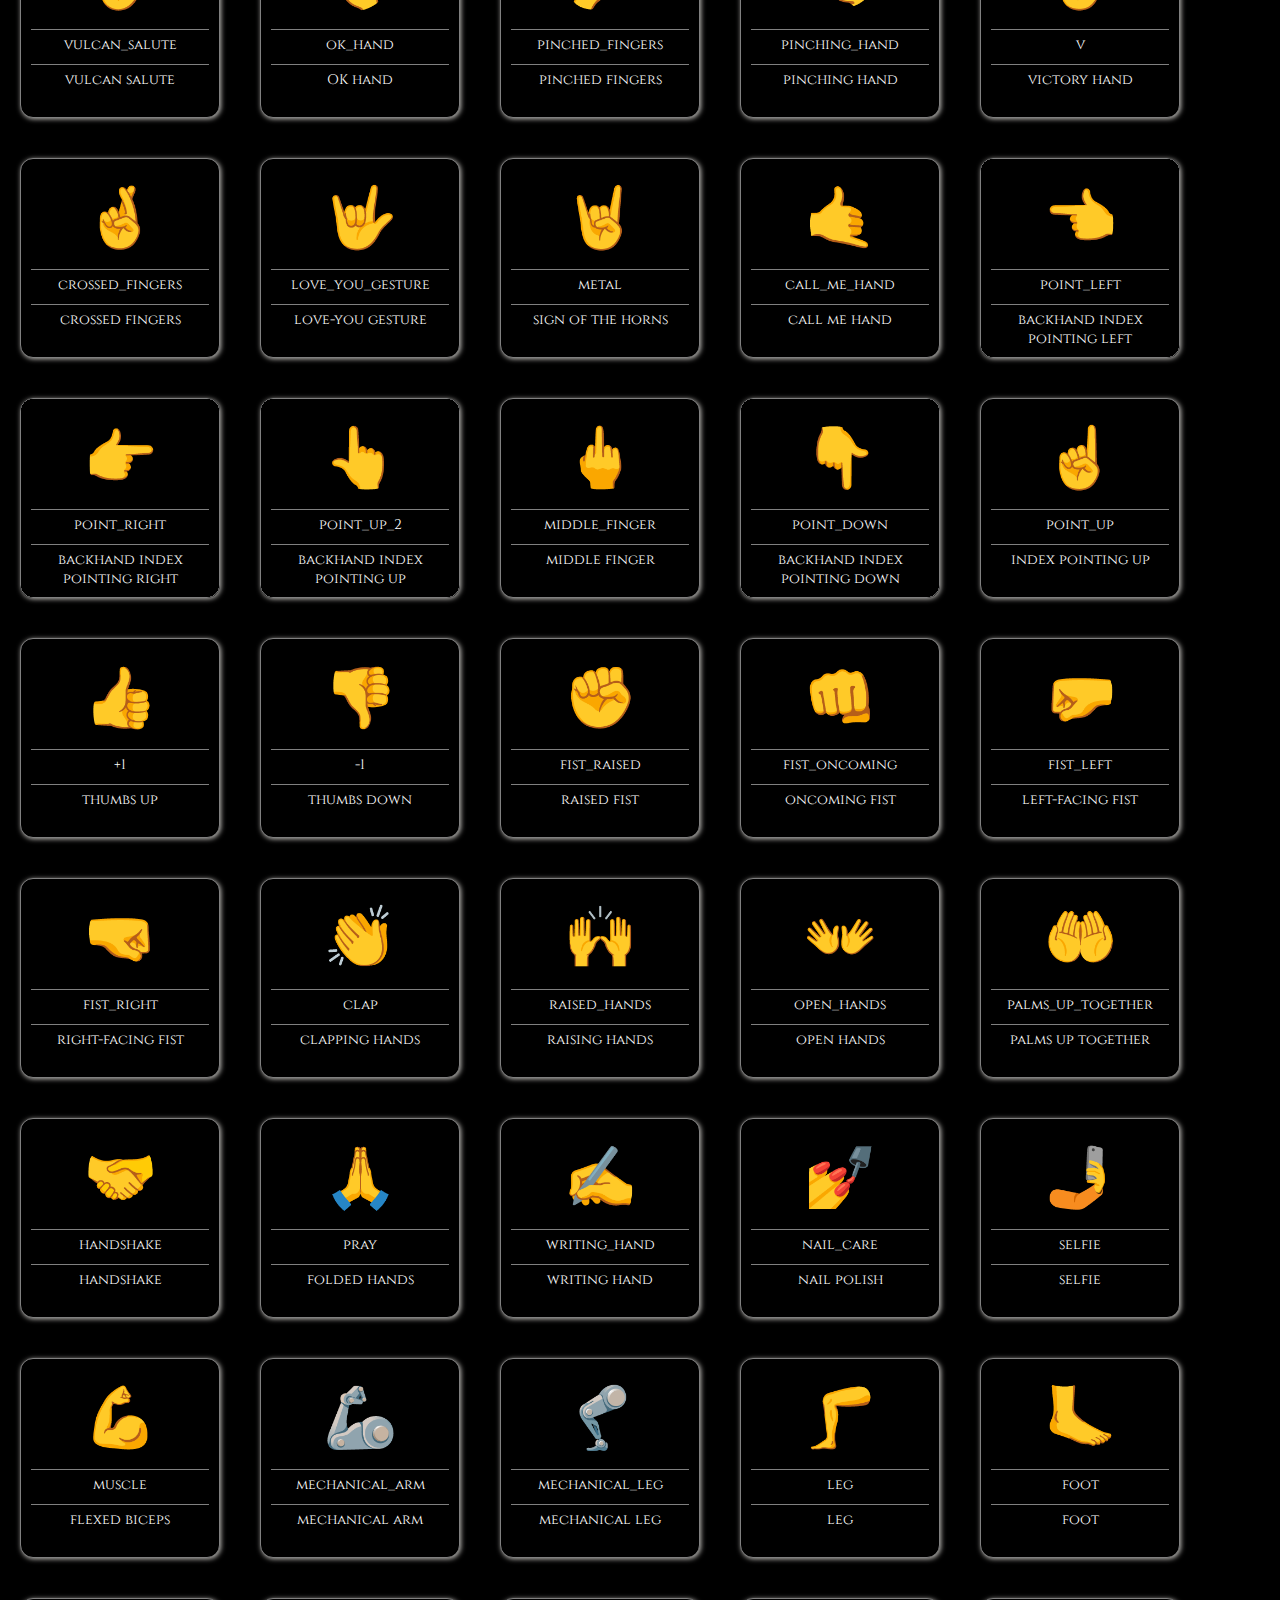
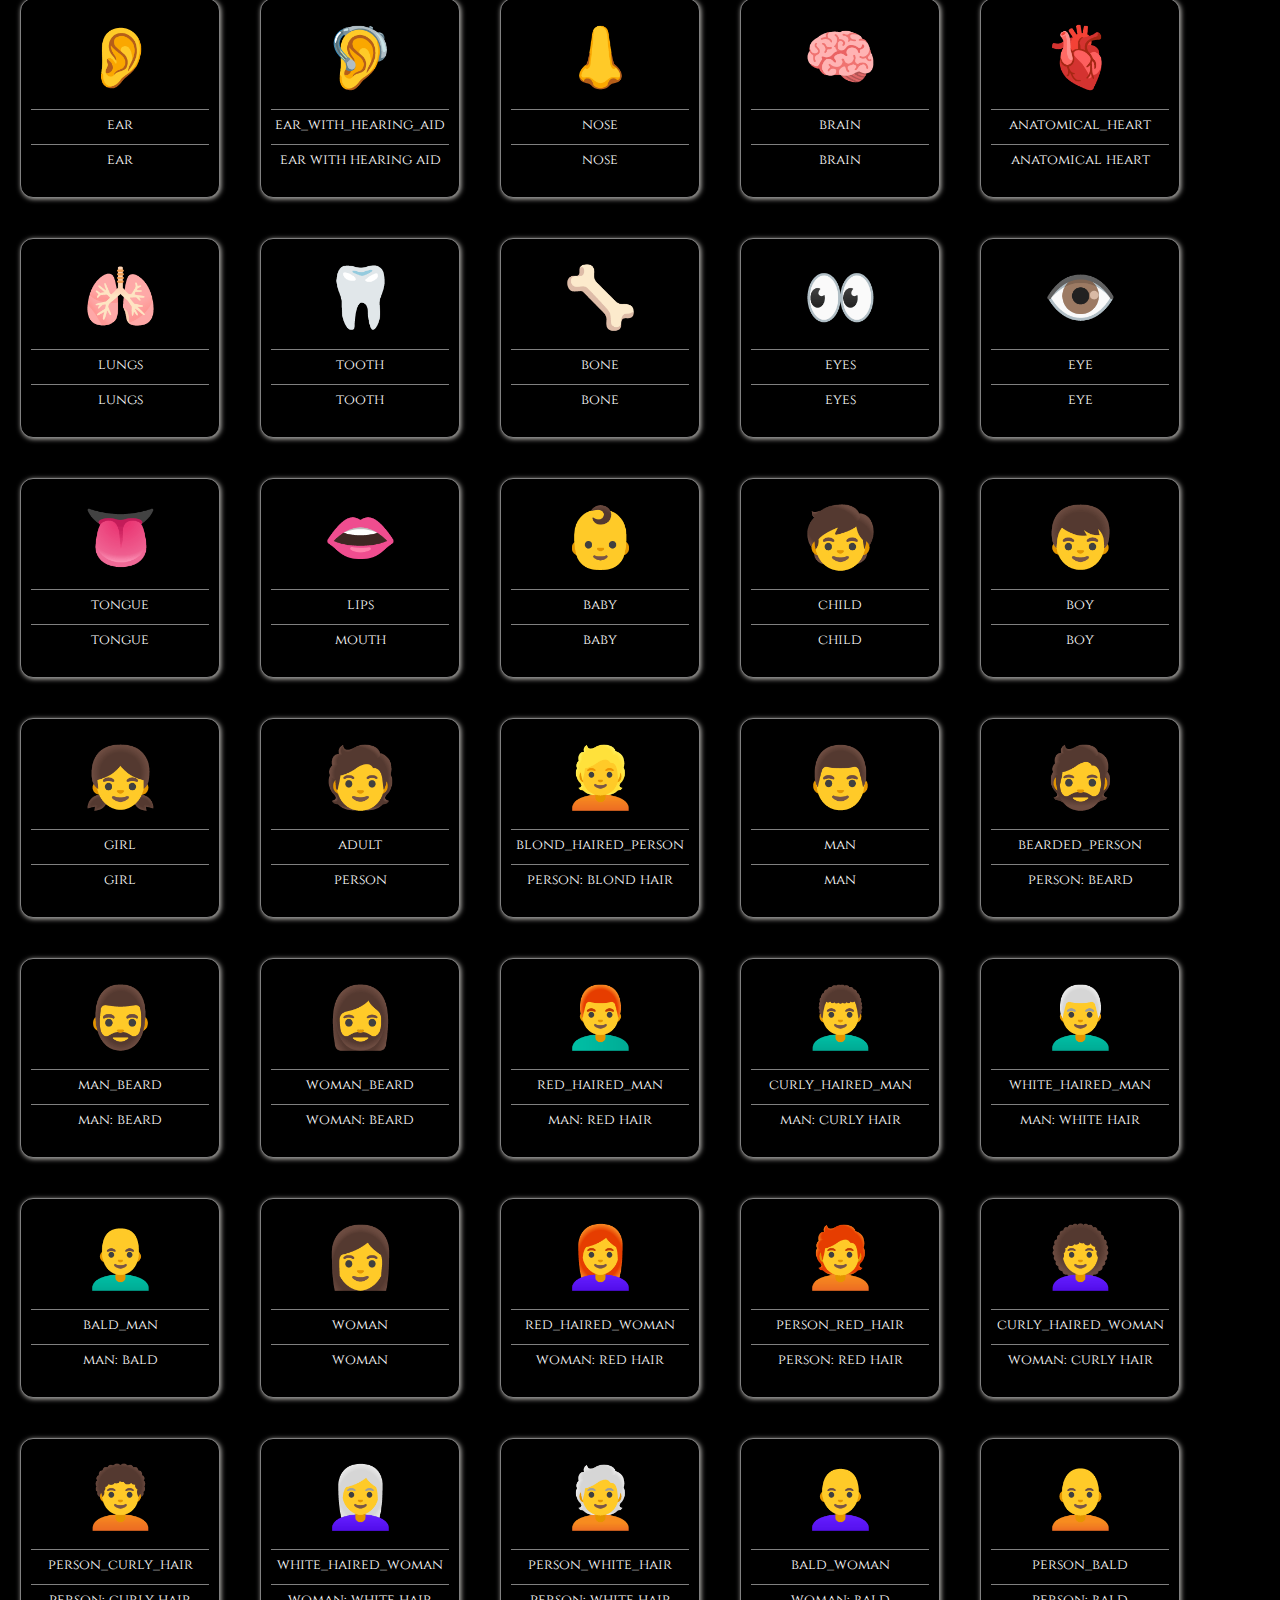
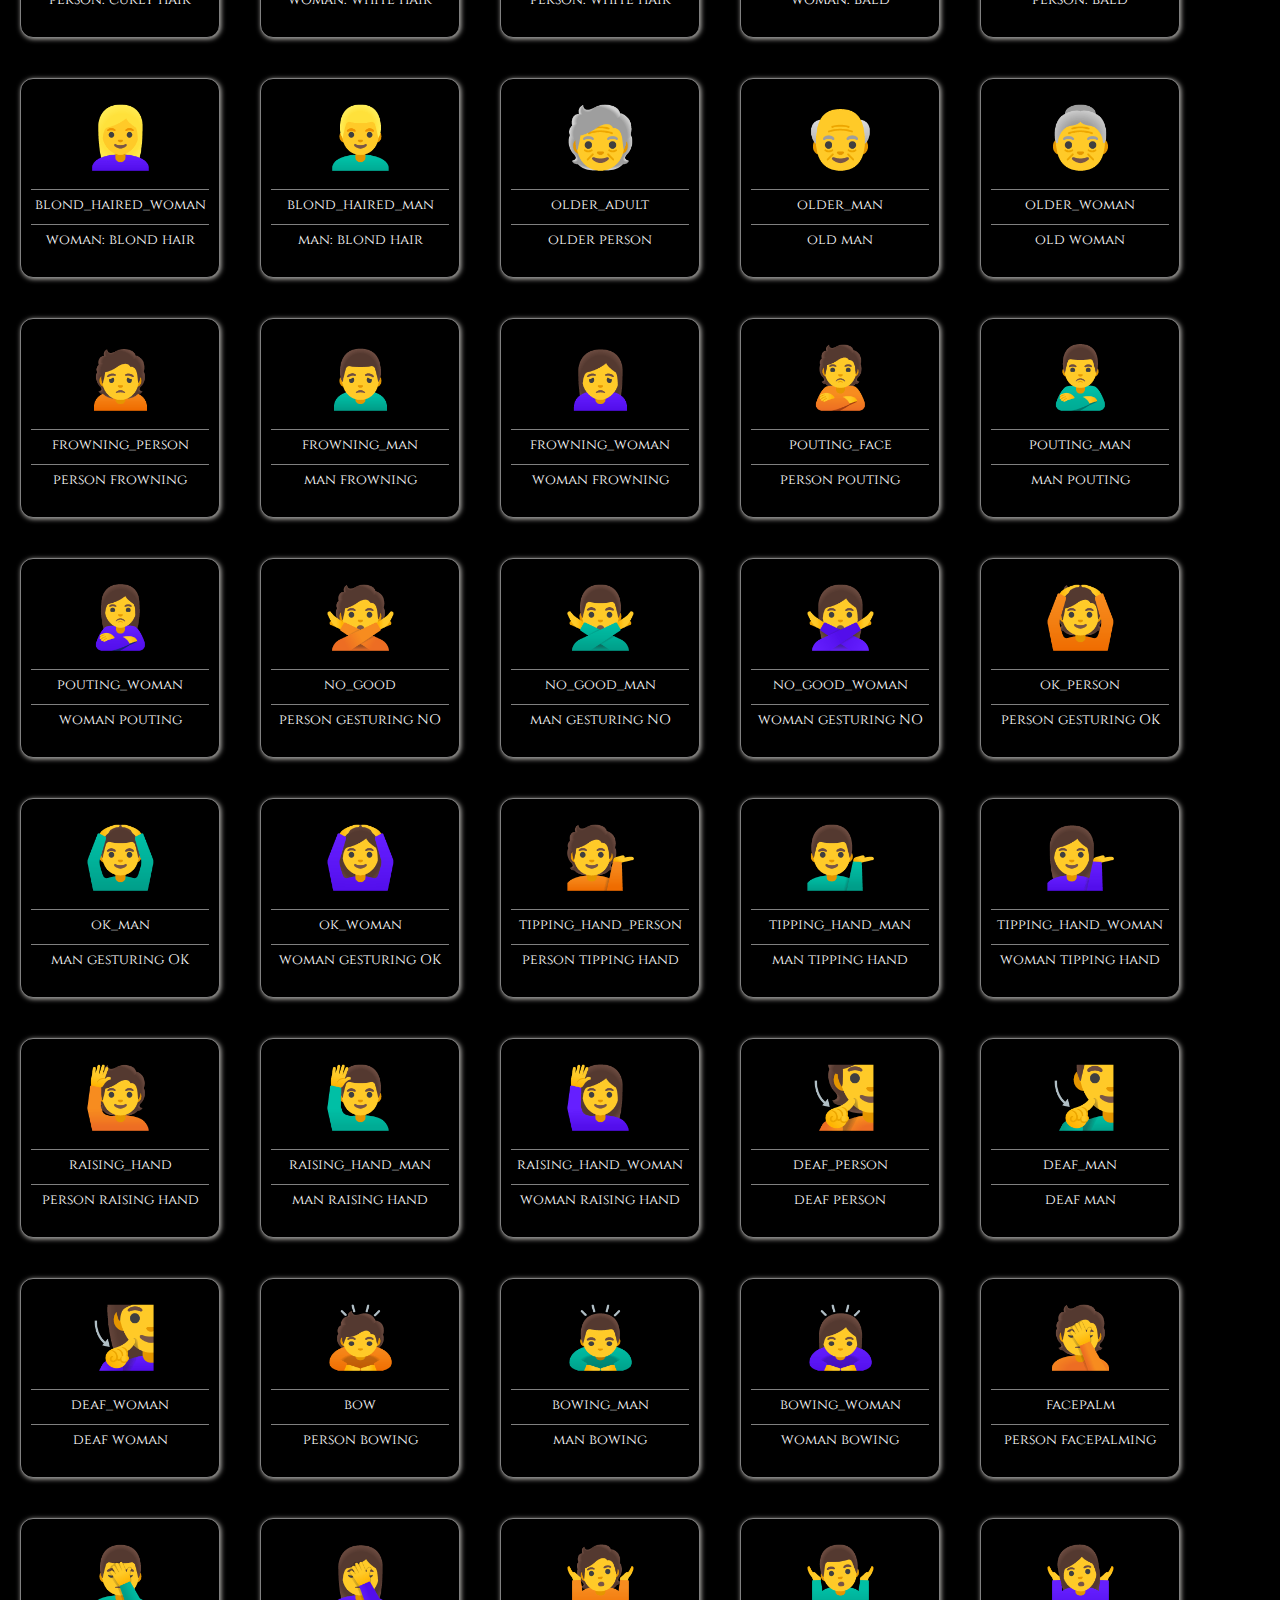
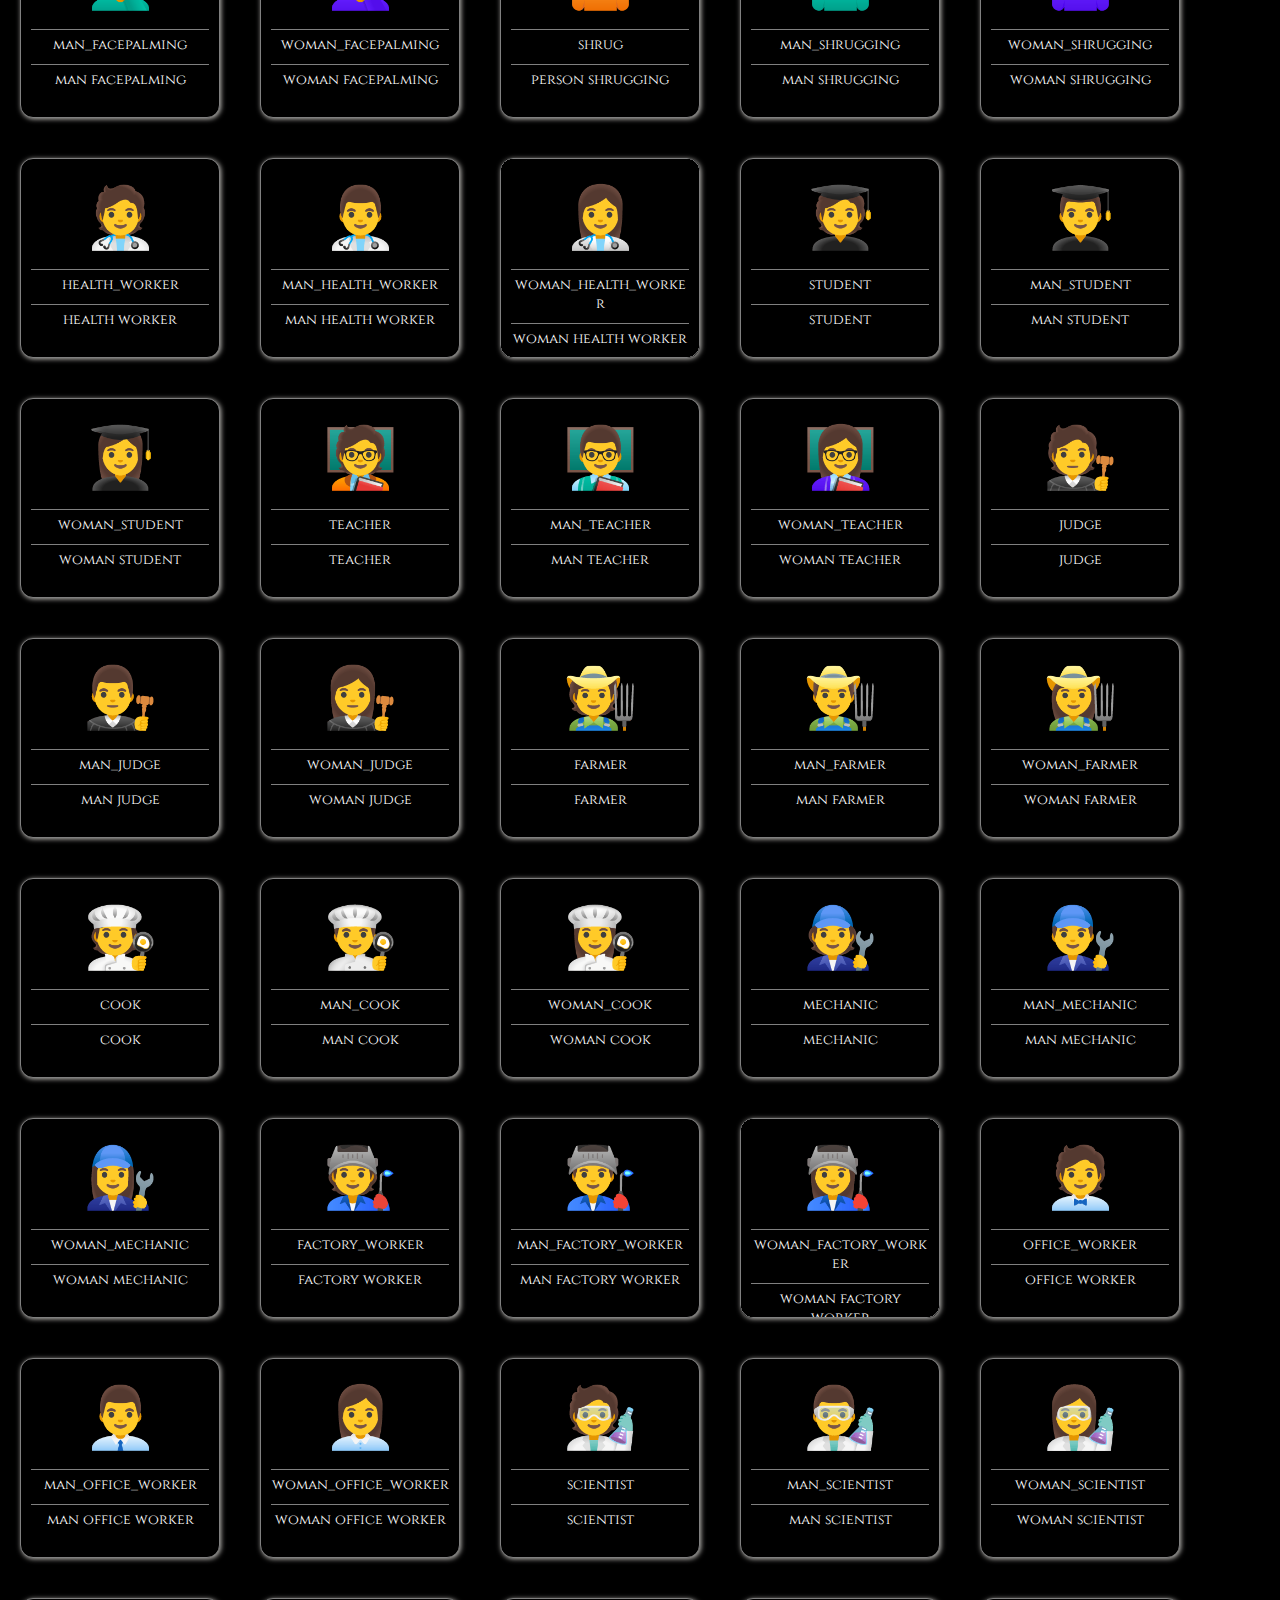
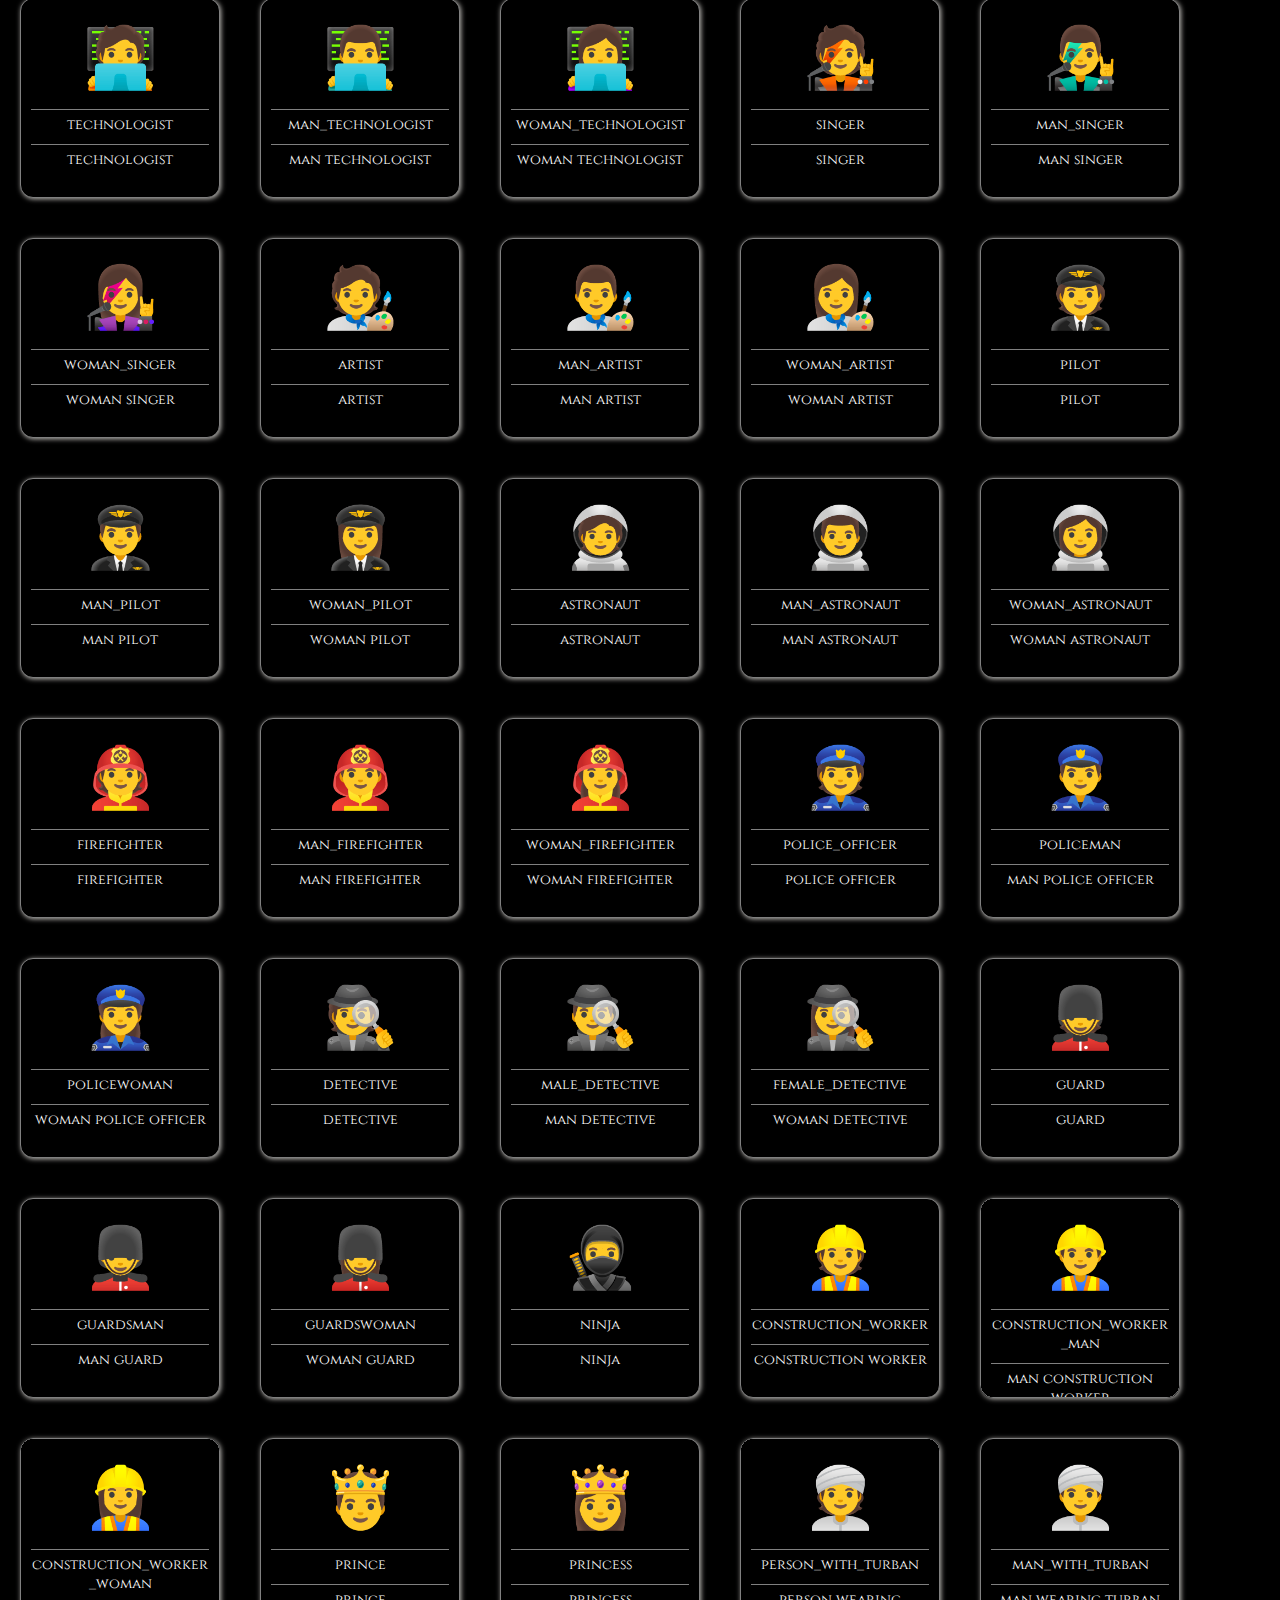
==== commit 965479a4: "changed a bit" ====
--- a/project4/index.html
+++ b/project4/index.html
@@ -19,13 +19,14 @@
             color: white;
             text-align: center;
             font-family:"Rock 3D", system-ui;
+            margin-top: 50px;
         }
         .input{
             border: none;
             border-radius: 10px;
             padding: 10px;
             margin-left: 500px;
-            margin-bottom: 25px;
+            margin-bottom: 40px;
             margin-top: 25px;
         }
         .input::placeholder{
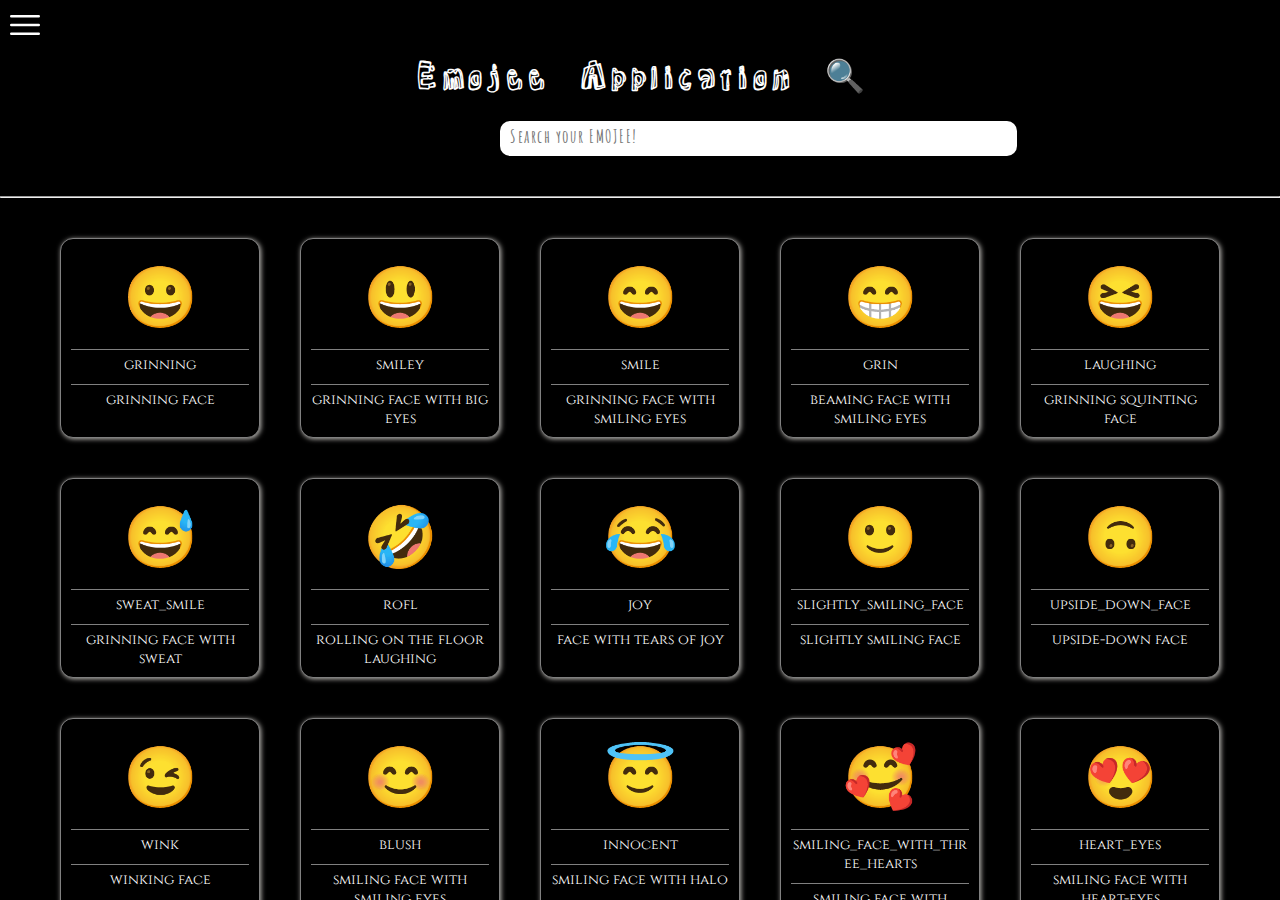
==== commit fb4a7013: "added some new functions" ====
--- a/project4/index.html
+++ b/project4/index.html
@@ -12,6 +12,7 @@
             padding: 0;
             box-sizing: border-box;
         }
+
         body{
             background-color: black;
         }
@@ -38,14 +39,40 @@
         main{
             display: flex;
             flex-wrap: wrap;
+            justify-content: center;
+            align-items: center;
+        }
+
+        .left{
+            float: left;
+            overflow: scroll;
+            background-color: gray;
+            color: black;
+            height: 100vh;
+            width: 250px;
+            display: none;
         }
     </style>
 </head>
 <body>
-    <h1>Emojee Application 🔍 </h1>
-    <input type="text" placeholder="Search your EMOJEE!" class="input" size="60">
-    <hr style="margin-bottom: 20px;">
-    <main></main>
+    <svg xmlns="http://www.w3.org/2000/svg" fill="none" viewBox="0 0 24 24" stroke-width="1.5" stroke="currentColor" class="w-6 h-6 bar" style="color: white;height:40px; top:5px ;position:absolute ; left : 5px">
+        <path stroke-linecap="round" stroke-linejoin="round" d="M3.75 6.75h16.5M3.75 12h16.5m-16.5 5.25h16.5" />
+    </svg>
+    <div class="left">
+        <svg xmlns="http://www.w3.org/2000/svg" fill="none" viewBox="0 0 24 24" stroke-width="1.5" stroke="currentColor" class="w-6 h-6 cross" style="color: white;height:27px; top:5px ;position:absolute ; left : 5px">
+            <path stroke-linecap="round" stroke-linejoin="round" d="M6 18 18 6M6 6l12 12" />
+        </svg>          
+        <h1 style="margin-bottom: 20px;">Category</h1>
+        <hr>
+        <div class="left_data"></div>
+    </div>      
+    <div style="overflow: scroll; height: 100vh;">
+        <h1>Emojee Application 🔍 </h1>
+        <input type="text" placeholder="Search your EMOJEE!" class="input" size="60">
+        <hr style="margin-bottom: 20px;">
+        <main></main>
+    </div>
+    
     <script src="data.js"></script>
     <script src="script.js"></script>
 </body>
